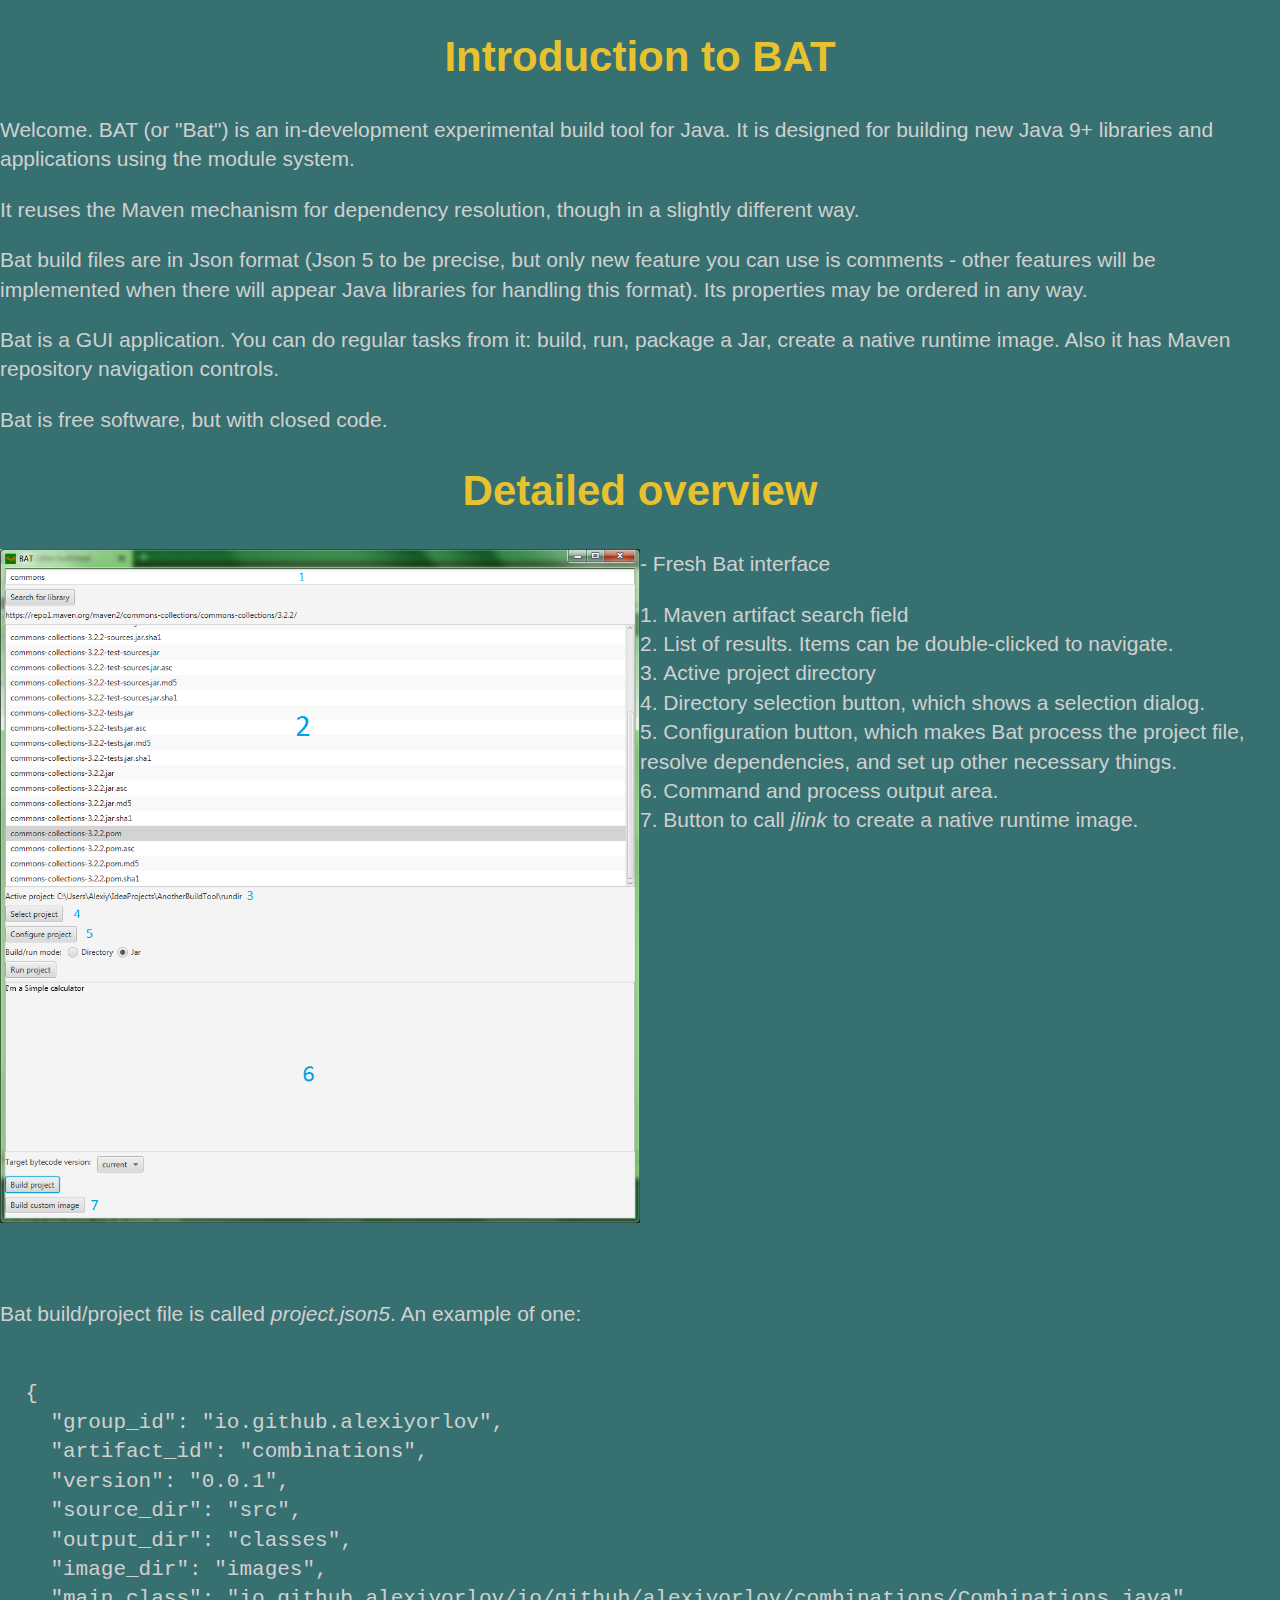
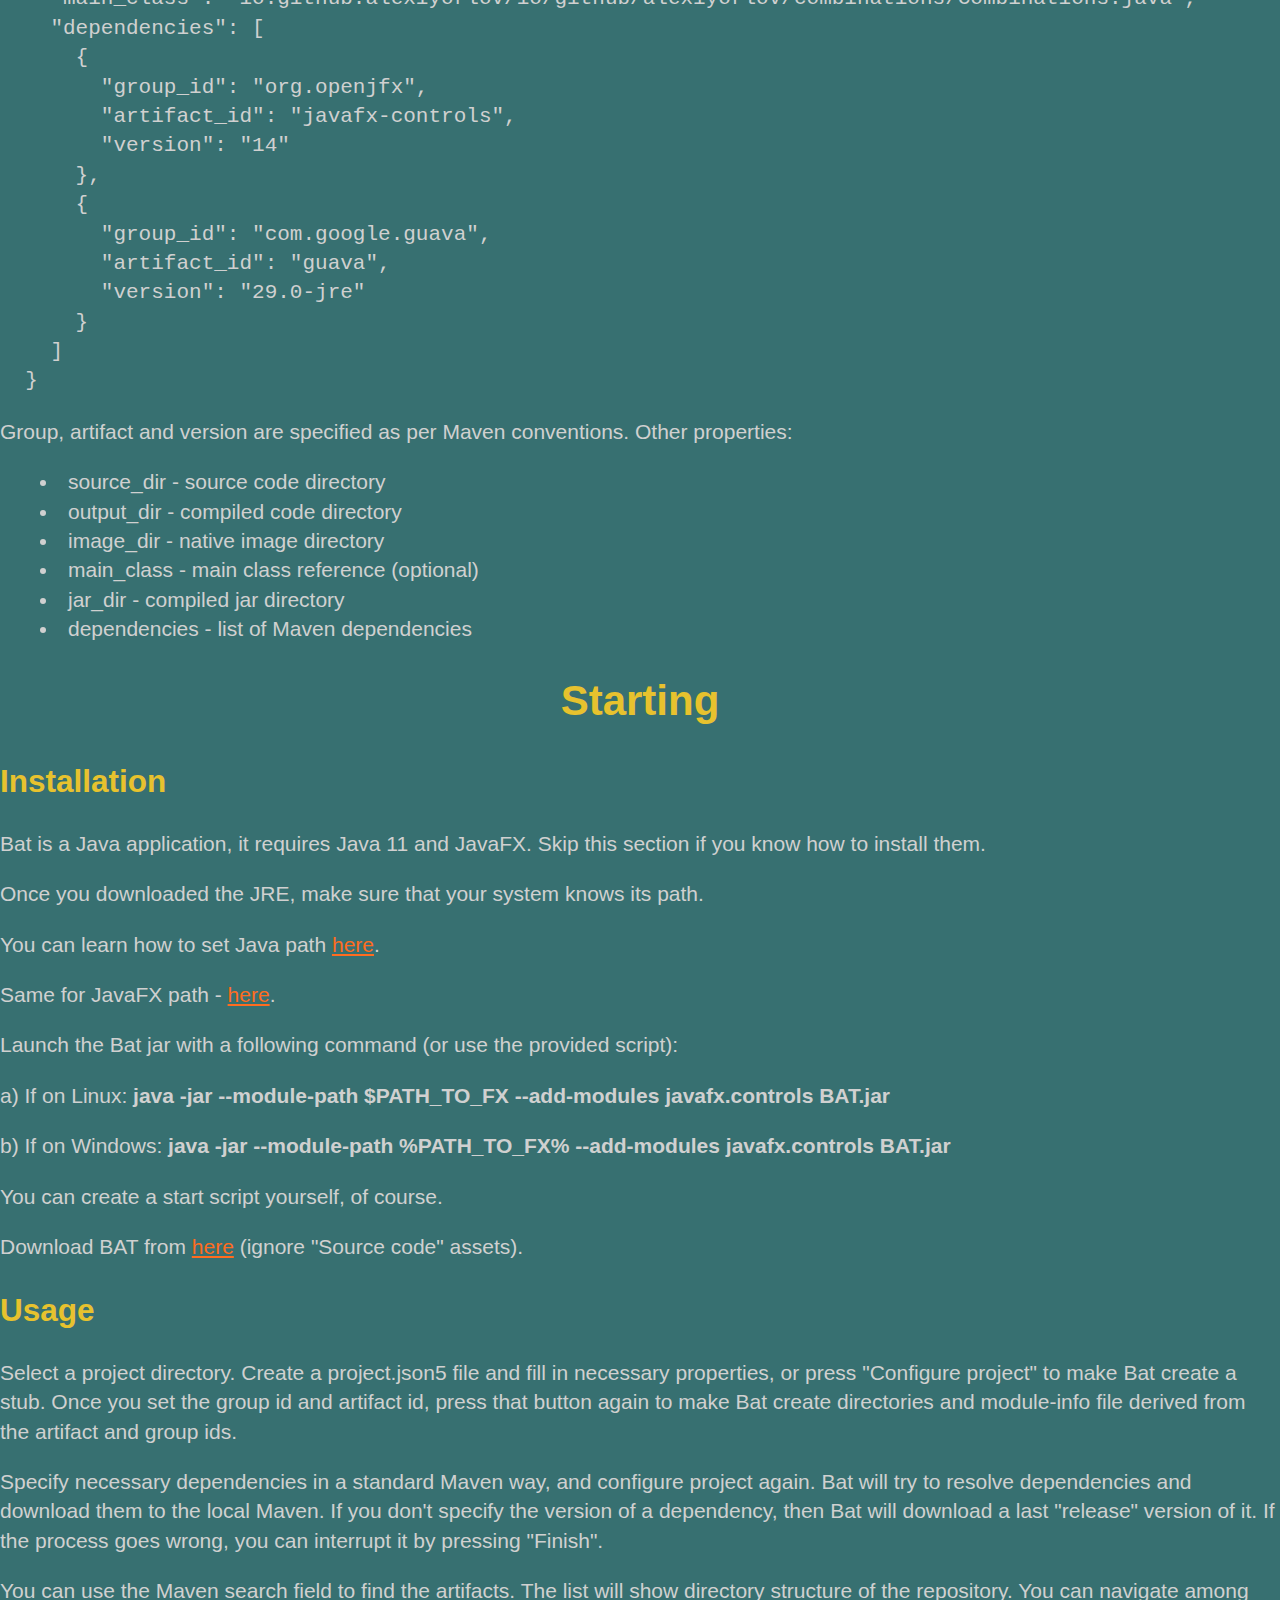
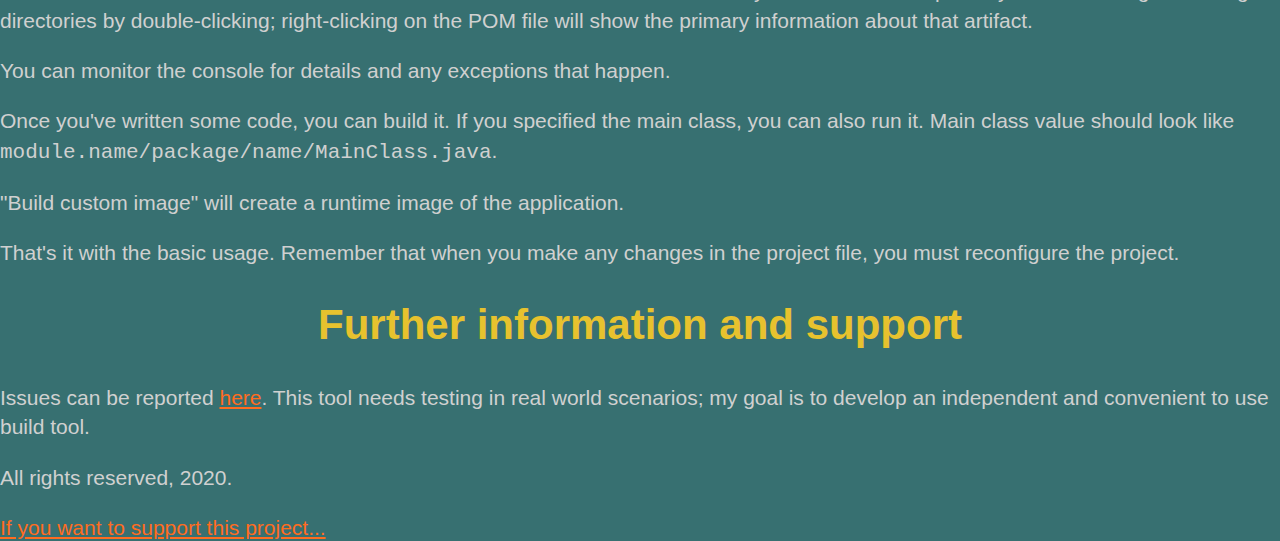
==== index.html @ 95905b21 "Try scrolling" ====
<!doctype html>
<html class="no-js" lang="">

<head>
  <meta charset="utf-8">
  <title>BAT - another build tool</title>
<!--  <meta name="description" content="">-->
  <meta name="viewport" content="width=device-width, initial-scale=1">

  <link rel="manifest" href="site.webmanifest">
  <link rel="apple-touch-icon" href="icon.png">

  <link rel="stylesheet" href="css/normalize.css">
  <link rel="stylesheet" href="css/main.css">

  <meta name="theme-color" content="#fafafa">
</head>

<body>

<!-- Add your site or application content here -->
<h1 class="middle">Introduction to BAT</h1>
<p>Welcome. BAT (or "Bat") is an in-development experimental build tool for Java. It is designed for building new Java 9+ libraries and applications using the module system.</p>
<P>It reuses the Maven mechanism for dependency resolution, though in a slightly different way.</P>
<p>Bat build files are in Json format (Json 5 to be precise, but only new feature you can use is comments - other features will be implemented when
  there will appear Java libraries for handling this format). Its properties may be ordered in any way.</p>
<p>Bat is a GUI application. You can do regular tasks from it: build, run, package a Jar, create a native runtime image. Also it has Maven repository navigation controls. </p>
<p>Bat is free software, but with closed code.</p>

<h1 class="middle">Detailed overview</h1>
<div>
<img src="img/fresh-bat-interface.png" alt="Bat interface" class="float-left" style="width: 50%"> - Fresh Bat interface

<ol class="inside-list">
  <li>Maven artifact search field</li>
  <li>List of results. Items can be double-clicked to navigate.</li>
  <li>Active project directory</li>
  <li>Directory selection button, which shows a selection dialog.</li>
  <li>Configuration button, which makes Bat process the project file, resolve dependencies, and set up other necessary things.</li>
  <li>Command and process output area.</li>
  <li>Button to call <em>jlink</em> to create a native runtime image.</li>
</ol>

<p style="clear: left; padding-top: 2cm">Bat build/project file is called <em>project.json5</em>. An example of one:</p>
<pre class="scrollable"><code>
  {
    "group_id": "io.github.alexiyorlov",
    "artifact_id": "combinations",
    "version": "0.0.1",
    "source_dir": "src",
    "output_dir": "classes",
    "image_dir": "images",
    "main_class": "io.github.alexiyorlov/io/github/alexiyorlov/combinations/Combinations.java",
    "dependencies": [
      {
        "group_id": "org.openjfx",
        "artifact_id": "javafx-controls",
        "version": "14"
      },
      {
        "group_id": "com.google.guava",
        "artifact_id": "guava",
        "version": "29.0-jre"
      }
    ]
  }
</code></pre>

<p>Group, artifact and version are specified as per Maven conventions. Other properties:</p>
<ul class="inside-list">
  <li>source_dir - source code directory</li>
  <li>output_dir - compiled code directory</li>
  <li>image_dir - native image directory</li>
  <li>main_class - main class reference (optional)</li>
  <li>jar_dir - compiled jar directory</li>
  <li>dependencies - list of Maven dependencies</li>
</ul>
</div>

<h1 class="middle">Starting</h1>

<h2>Installation</h2>
<p>Bat is a Java application, it requires Java 11 and JavaFX. Skip this section if you know how to install them.</p>
<p>Once you downloaded the JRE, make sure that your system knows its path.</p>
<p>You can learn how to set Java path <a href="https://alexiyorlov.github.io/tutorials/change-java-path.html">here</a>. </p>
<p>Same for JavaFX path - <a href="https://alexiyorlov.github.io/tutorials/install-javafx.html">here</a>. </p>
<p>Launch the Bat jar with a following command (or use the provided script): </p>
<p>a) If on Linux: <b>java -jar --module-path $PATH_TO_FX --add-modules javafx.controls BAT.jar</b></p>
<p>b) If on Windows: <b>java -jar --module-path %PATH_TO_FX% --add-modules javafx.controls BAT.jar</b></p>
<p>You can create a start script yourself, of course.</p>
<p>Download BAT from <a href="https://github.com/AlexiyOrlov/bat/releases">here</a> (ignore "Source code" assets). </p>

<h2>Usage</h2>
<p>Select a project directory. Create a project.json5 file and fill in necessary properties, or press "Configure project" to make Bat create a stub. Once you set the group id and artifact id,
press that button again to make Bat create directories and module-info file derived from the artifact and group ids.</p>
<p>Specify necessary dependencies in a standard Maven way, and configure project again. Bat will try to resolve dependencies and download them to the local Maven.
  If you don't specify the version of a dependency, then Bat will download a last "release" version of it. If the process goes wrong, you can interrupt it by pressing "Finish".</p>
<p>You can use the Maven search field to find the artifacts. The list will show directory structure of the repository. You can navigate among directories by double-clicking;
  right-clicking on the POM file will show the primary information about that artifact.</p>
<p>You can monitor the console for details and any exceptions that happen.</p>
<p>Once you've written some code, you can build it. If you specified the main class, you can also run it. Main class value should look like
  <code class="scrollable">module.name/package/name/MainClass.java</code>.</p>
<p>"Build custom image" will create a runtime image of the application.</p>
<p>That's it with the basic usage. Remember that when you make any changes in the project file, you must reconfigure the project.</p>

<h1 class="middle">Further information and support</h1>
<p>Issues can be reported <a href="https://bitbucket.org/Krosenut/bat/issues">here</a>. This tool needs testing in real world scenarios; my goal is to
develop an independent and convenient to use build tool. </p>

<p>All rights reserved, 2020.</p>

<a href="support-the-project.html">If you want to support this project...</a>

<script src="js/vendor/modernizr-3.8.0.min.js"></script>
<!--suppress JSUnresolvedLibraryURL -->
<script src="https://code.jquery.com/jquery-3.4.1.min.js" integrity="sha256-CSXorXvZcTkaix6Yvo6HppcZGetbYMGWSFlBw8HfCJo=" crossorigin="anonymous"></script>
<script>window.jQuery || document.write('<script src="js/vendor/jquery-3.4.1.min.js"><\/script>')</script>
<script src="js/plugins.js"></script>
<script src="js/main.js"></script>

</body>

</html>
---- css/main.css ----
/*! HTML5 Boilerplate v7.3.0 | MIT License | https://html5boilerplate.com/ */

/* main.css 2.0.0 | MIT License | https://github.com/h5bp/main.css#readme */
/*
 * What follows is the result of much research on cross-browser styling.
 * Credit left inline and big thanks to Nicolas Gallagher, Jonathan Neal,
 * Kroc Camen, and the H5BP dev community and team.
 */

/* ==========================================================================
   Base styles: opinionated defaults
   ========================================================================== */

html {
  color: #d0d0d0;
  font-size: 21px;
  line-height: 1.4;
  font-family: sans-serif;
  background-color: #377071;
}

a {
  color: #ff6c1f;
}

h1,h2,h3,h4,h5,h6{
  color: #e7c22e;
}

.middle{
  text-align: center;
}

.float-left{
  float: left;
}

.inside-list{
  list-style-position: inside;
}

.scrollable{
  overflow: auto;
}

/*
 * Remove text-shadow in selection highlight:
 * https://twitter.com/miketaylr/status/12228805301
 *
 * Vendor-prefixed and regular ::selection selectors cannot be combined:
 * https://stackoverflow.com/a/16982510/7133471
 *
 * Customize the background color to match your design.
 */

::-moz-selection {
  background: #b3d4fc;
  text-shadow: none;
}

::selection {
  background: #b3d4fc;
  text-shadow: none;
}

/*
 * A better looking default horizontal rule
 */

hr {
  display: block;
  height: 1px;
  border: 0;
  border-top: 1px solid #ccc;
  margin: 1em 0;
  padding: 0;
}

/*
 * Remove the gap between audio, canvas, iframes,
 * images, videos and the bottom of their containers:
 * https://github.com/h5bp/html5-boilerplate/issues/440
 */

audio,
canvas,
iframe,
img,
svg,
video {
  vertical-align: middle;
}

/*
 * Remove default fieldset styles.
 */

fieldset {
  border: 0;
  margin: 0;
  padding: 0;
}

/*
 * Allow only vertical resizing of textareas.
 */

textarea {
  resize: vertical;
}

/* ==========================================================================
   Browser Upgrade Prompt
   ========================================================================== */

.browserupgrade {
  margin: 0.2em 0;
  background: #ccc;
  color: #000;
  padding: 0.2em 0;
}

/* ==========================================================================
   Author's custom styles
   ========================================================================== */

/* ==========================================================================
   Helper classes
   ========================================================================== */

/*
 * Hide visually and from screen readers
 */

.hidden {
  display: none !important;
}

/*
* Hide only visually, but have it available for screen readers:
* https://snook.ca/archives/html_and_css/hiding-content-for-accessibility
*
* 1. For long content, line feeds are not interpreted as spaces and small width
*    causes content to wrap 1 word per line:
*    https://medium.com/@jessebeach/beware-smushed-off-screen-accessible-text-5952a4c2cbfe
*/

.sr-only {
  border: 0;
  clip: rect(0, 0, 0, 0);
  height: 1px;
  margin: -1px;
  overflow: hidden;
  padding: 0;
  position: absolute;
  white-space: nowrap;
  width: 1px;
  /* 1 */
}

/*
* Extends the .sr-only class to allow the element
* to be focusable when navigated to via the keyboard:
* https://www.drupal.org/node/897638
*/

.sr-only.focusable:active,
.sr-only.focusable:focus {
  clip: auto;
  height: auto;
  margin: 0;
  overflow: visible;
  position: static;
  white-space: inherit;
  width: auto;
}

/*
* Hide visually and from screen readers, but maintain layout
*/

.invisible {
  visibility: hidden;
}

/*
* Clearfix: contain floats
*
* For modern browsers
* 1. The space content is one way to avoid an Opera bug when the
*    `contenteditable` attribute is included anywhere else in the document.
*    Otherwise it causes space to appear at the top and bottom of elements
*    that receive the `clearfix` class.
* 2. The use of `table` rather than `block` is only necessary if using
*    `:before` to contain the top-margins of child elements.
*/

.clearfix:before,
.clearfix:after {
  content: " ";
  /* 1 */
  display: table;
  /* 2 */
}

.clearfix:after {
  clear: both;
}

/* ==========================================================================
   EXAMPLE Media Queries for Responsive Design.
   These examples override the primary ('mobile first') styles.
   Modify as content requires.
   ========================================================================== */

@media only screen and (min-width: 35em) {
  /* Style adjustments for viewports that meet the condition */
}

@media print,
  (-webkit-min-device-pixel-ratio: 1.25),
  (min-resolution: 1.25dppx),
  (min-resolution: 120dpi) {
  /* Style adjustments for high resolution devices */
}

/* ==========================================================================
   Print styles.
   Inlined to avoid the additional HTTP request:
   https://www.phpied.com/delay-loading-your-print-css/
   ========================================================================== */

@media print {
  *,
  *:before,
  *:after {
    background: transparent !important;
    color: #000 !important;
    /* Black prints faster */
    box-shadow: none !important;
    text-shadow: none !important;
  }
  a,
  a:visited {
    text-decoration: underline;
  }
  a[href]:after {
    content: " (" attr(href) ")";
  }
  abbr[title]:after {
    content: " (" attr(title) ")";
  }
  /*
     * Don't show links that are fragment identifiers,
     * or use the `javascript:` pseudo protocol
     */
  a[href^="#"]:after,
  a[href^="javascript:"]:after {
    content: "";
  }
  pre {
    white-space: pre-wrap !important;
  }
  pre,
  blockquote {
    border: 1px solid #999;
    page-break-inside: avoid;
  }
  /*
     * Printing Tables:
     * https://web.archive.org/web/20180815150934/http://css-discuss.incutio.com/wiki/Printing_Tables
     */
  thead {
    display: table-header-group;
  }
  tr,
  img {
    page-break-inside: avoid;
  }
  p,
  h2,
  h3 {
    orphans: 3;
    widows: 3;
  }
  h2,
  h3 {
    page-break-after: avoid;
  }
}
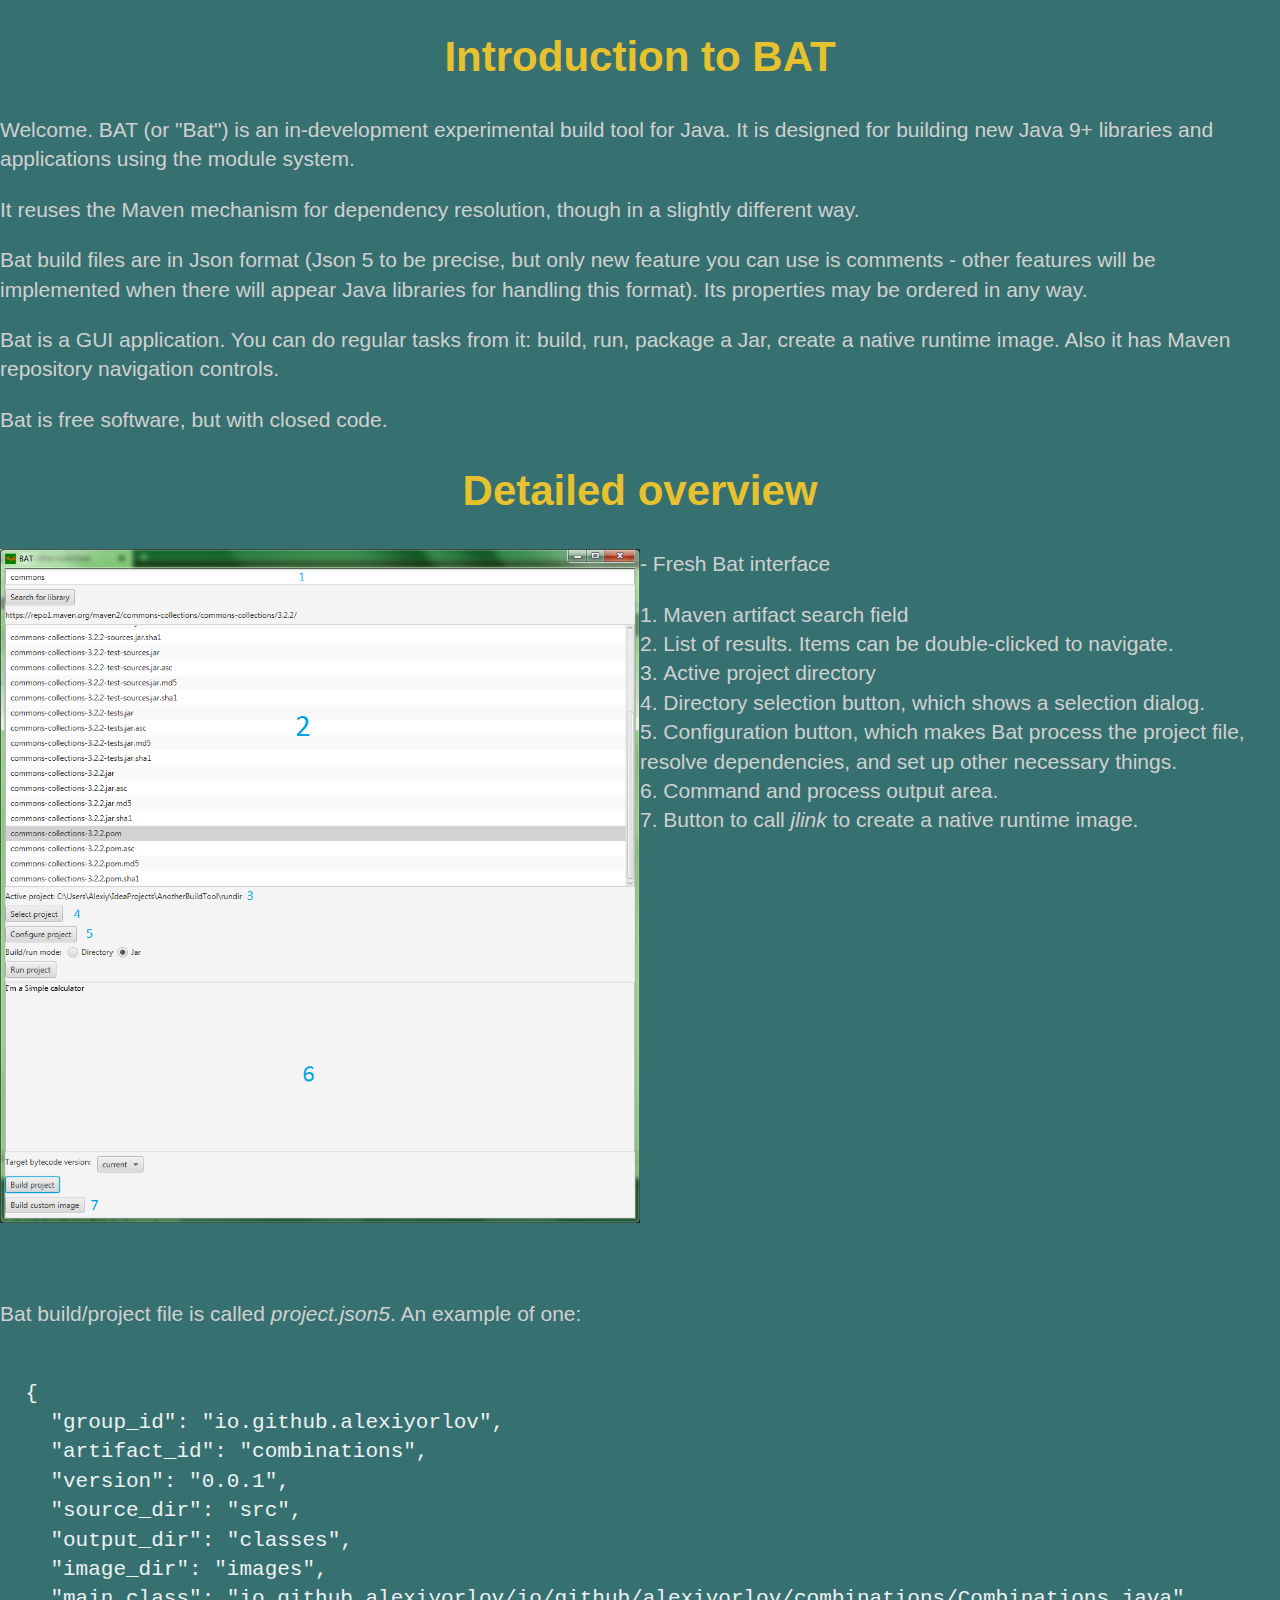
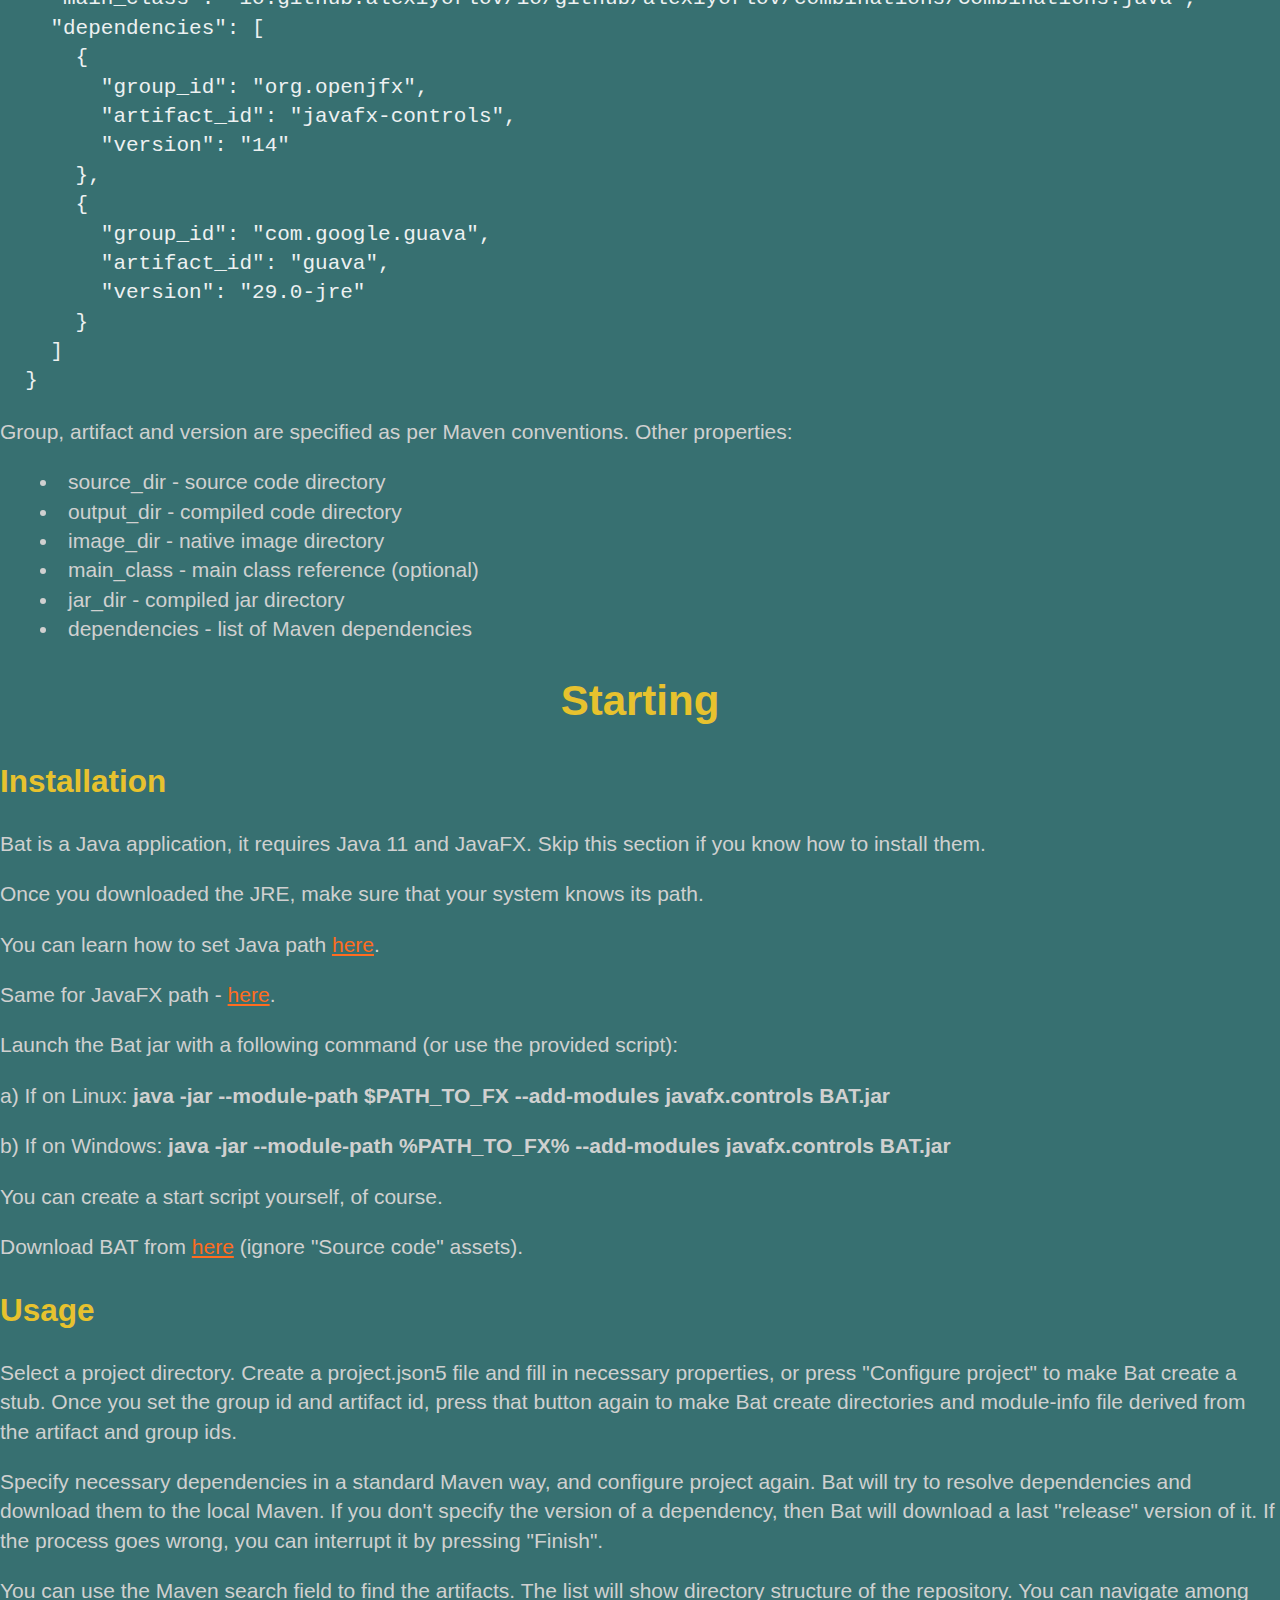
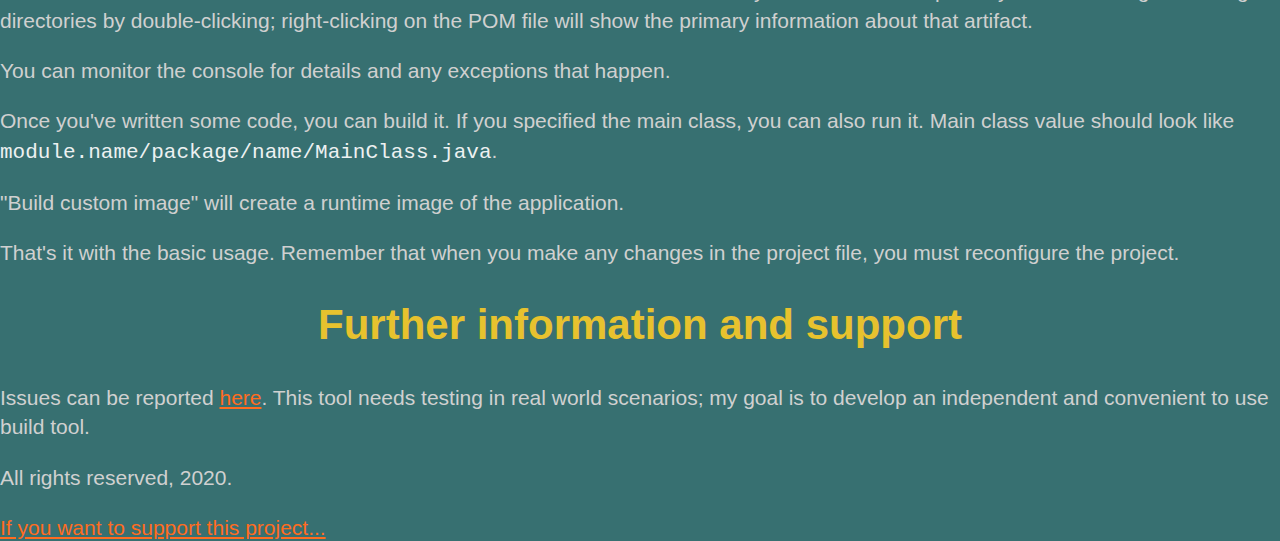
==== commit e262ac9e: "Split the code line" ====
--- a/index.html
+++ b/index.html
@@ -99,7 +99,7 @@
   right-clicking on the POM file will show the primary information about that artifact.</p>
 <p>You can monitor the console for details and any exceptions that happen.</p>
 <p>Once you've written some code, you can build it. If you specified the main class, you can also run it. Main class value should look like
-  <code class="scrollable">module.name/package/name/MainClass.java</code>.</p>
+  <code>module.name/package</code><code>/name/MainClass.java</code>.</p>
 <p>"Build custom image" will create a runtime image of the application.</p>
 <p>That's it with the basic usage. Remember that when you make any changes in the project file, you must reconfigure the project.</p>
 
--- a/css/main.css
+++ b/css/main.css
@@ -25,6 +25,10 @@
 
 h1,h2,h3,h4,h5,h6{
   color: #e7c22e;
+}
+
+code{
+  color: #edf1f1;
 }
 
 .middle{
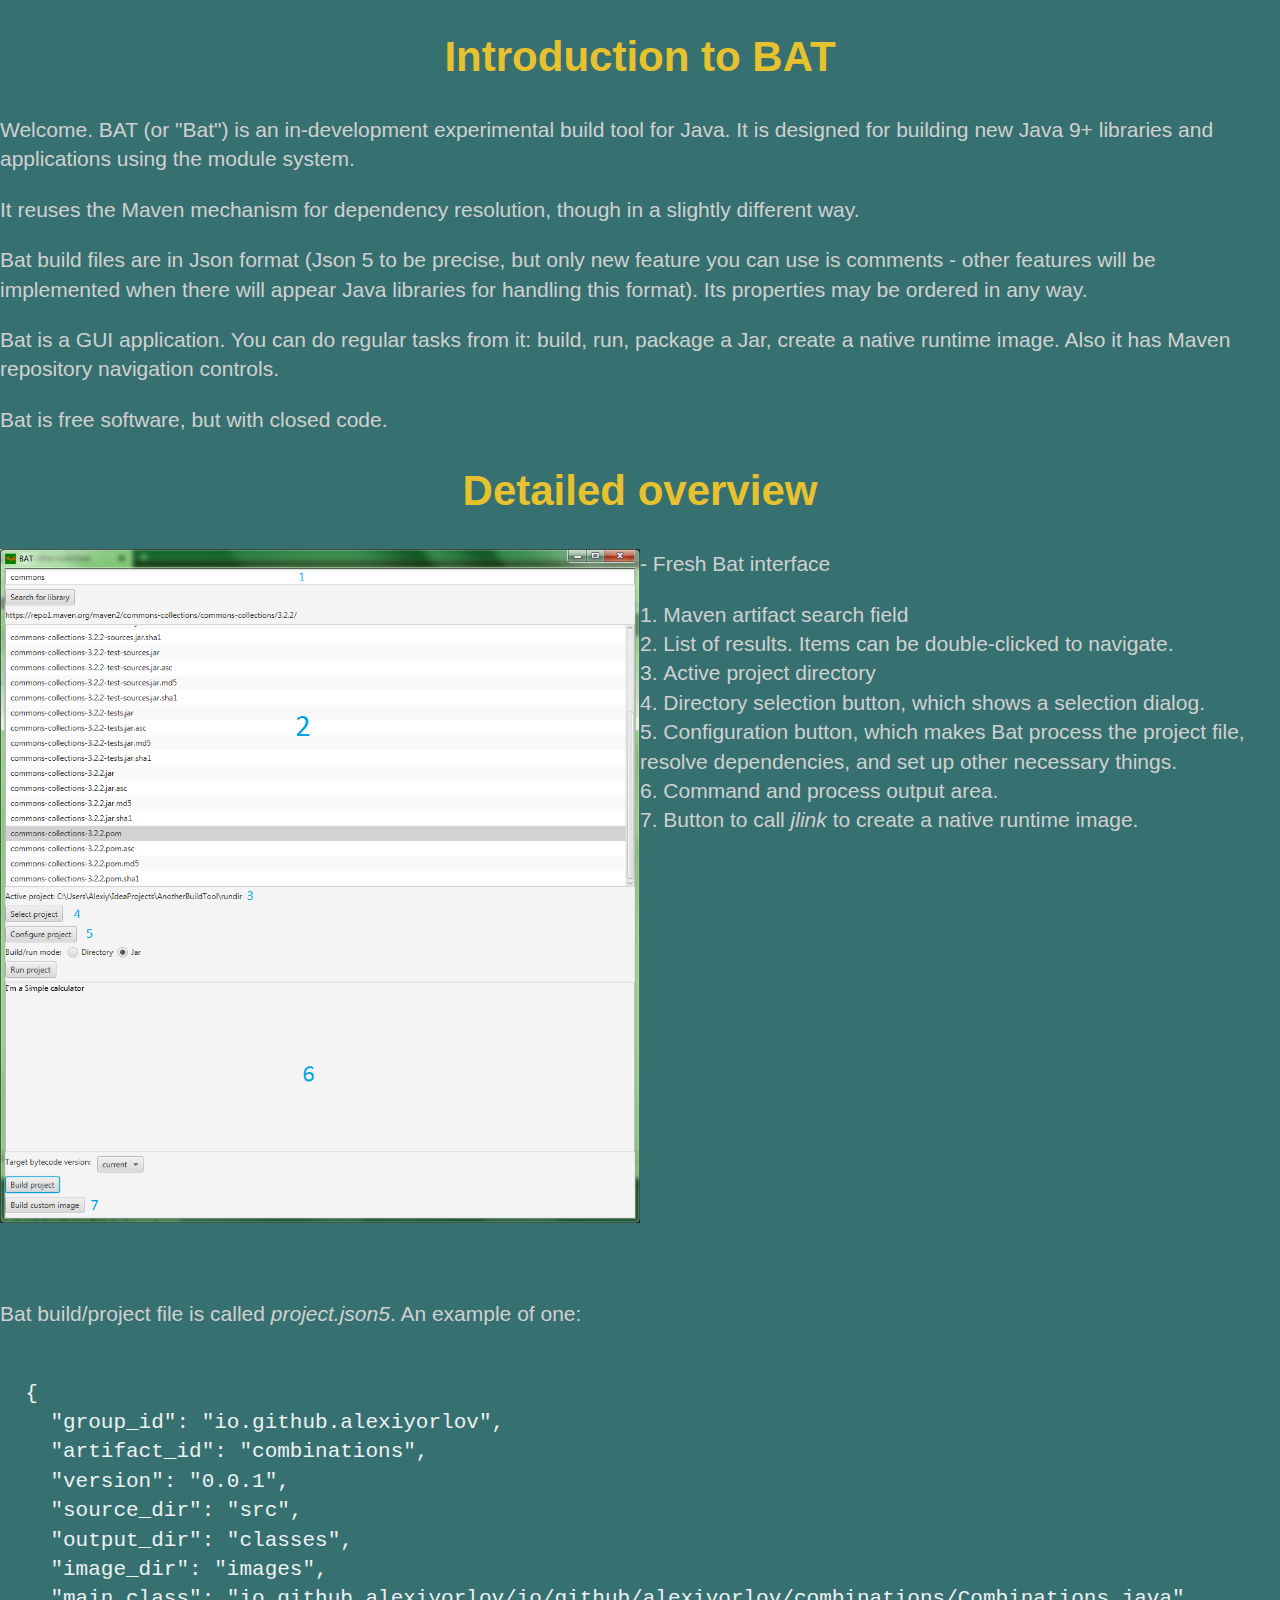
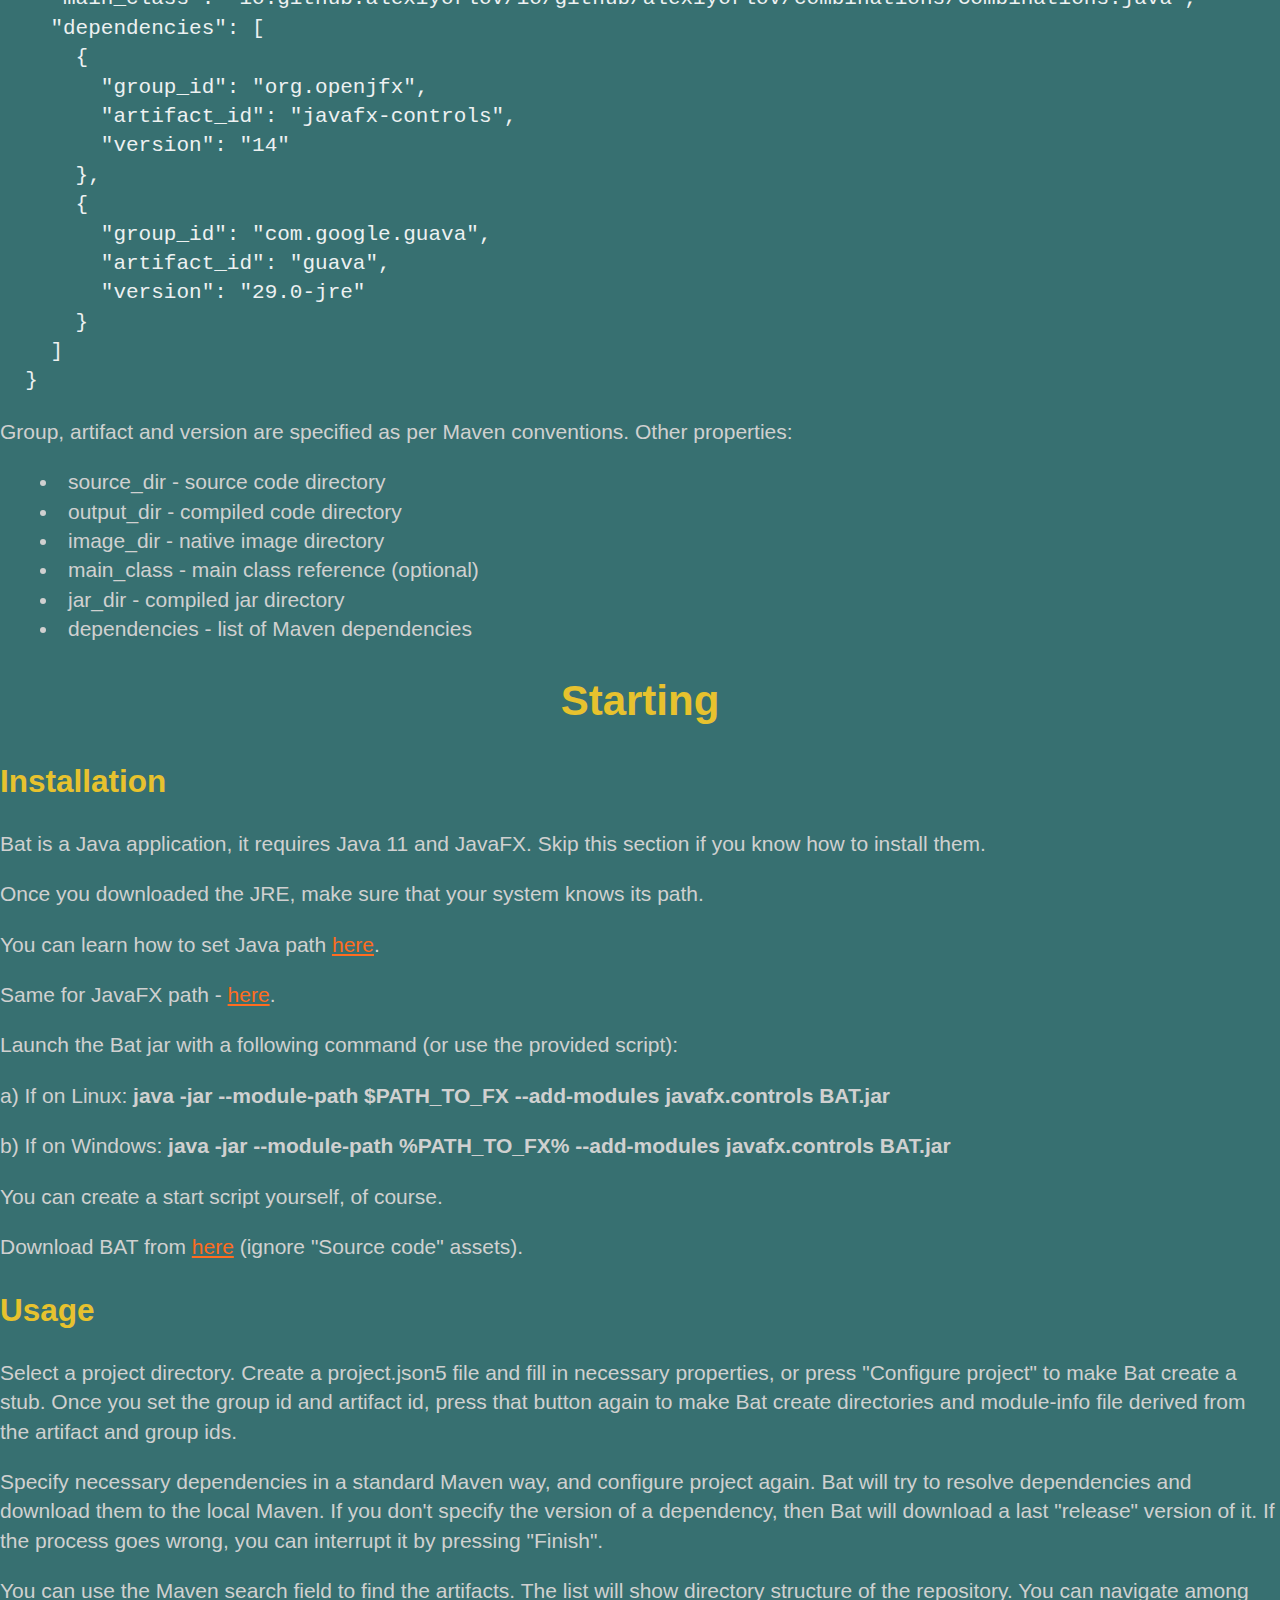
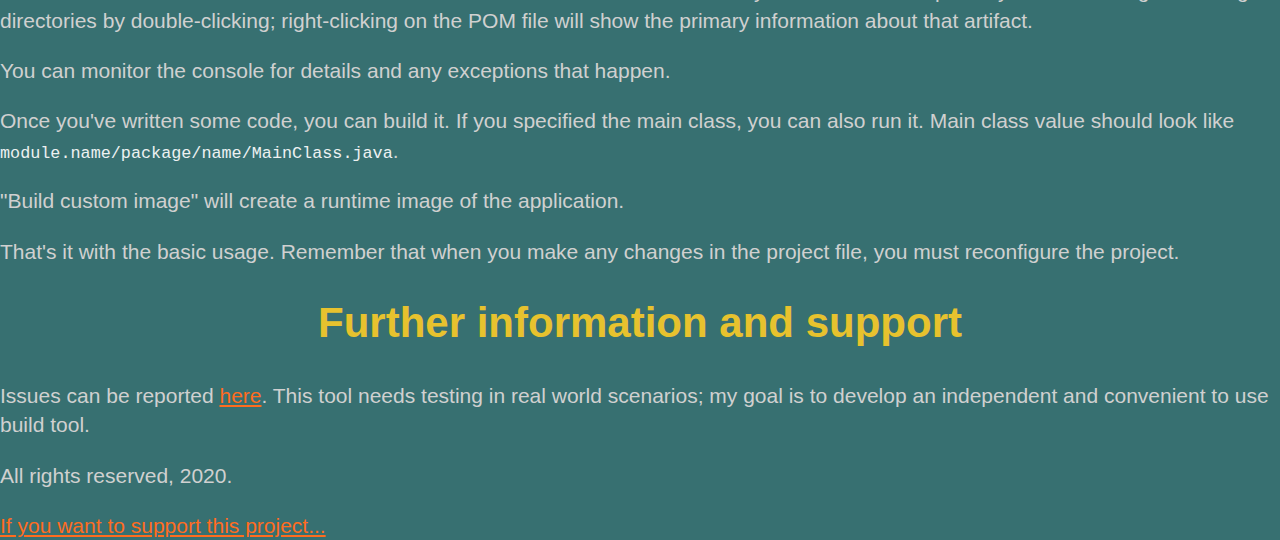
==== commit 00dce7c2: "Decrease string size" ====
--- a/index.html
+++ b/index.html
@@ -99,7 +99,7 @@
   right-clicking on the POM file will show the primary information about that artifact.</p>
 <p>You can monitor the console for details and any exceptions that happen.</p>
 <p>Once you've written some code, you can build it. If you specified the main class, you can also run it. Main class value should look like
-  <code>module.name/package</code><code>/name/MainClass.java</code>.</p>
+  <code style="font-size: 80%">module.name/package/name/MainClass.java</code>.</p>
 <p>"Build custom image" will create a runtime image of the application.</p>
 <p>That's it with the basic usage. Remember that when you make any changes in the project file, you must reconfigure the project.</p>
 
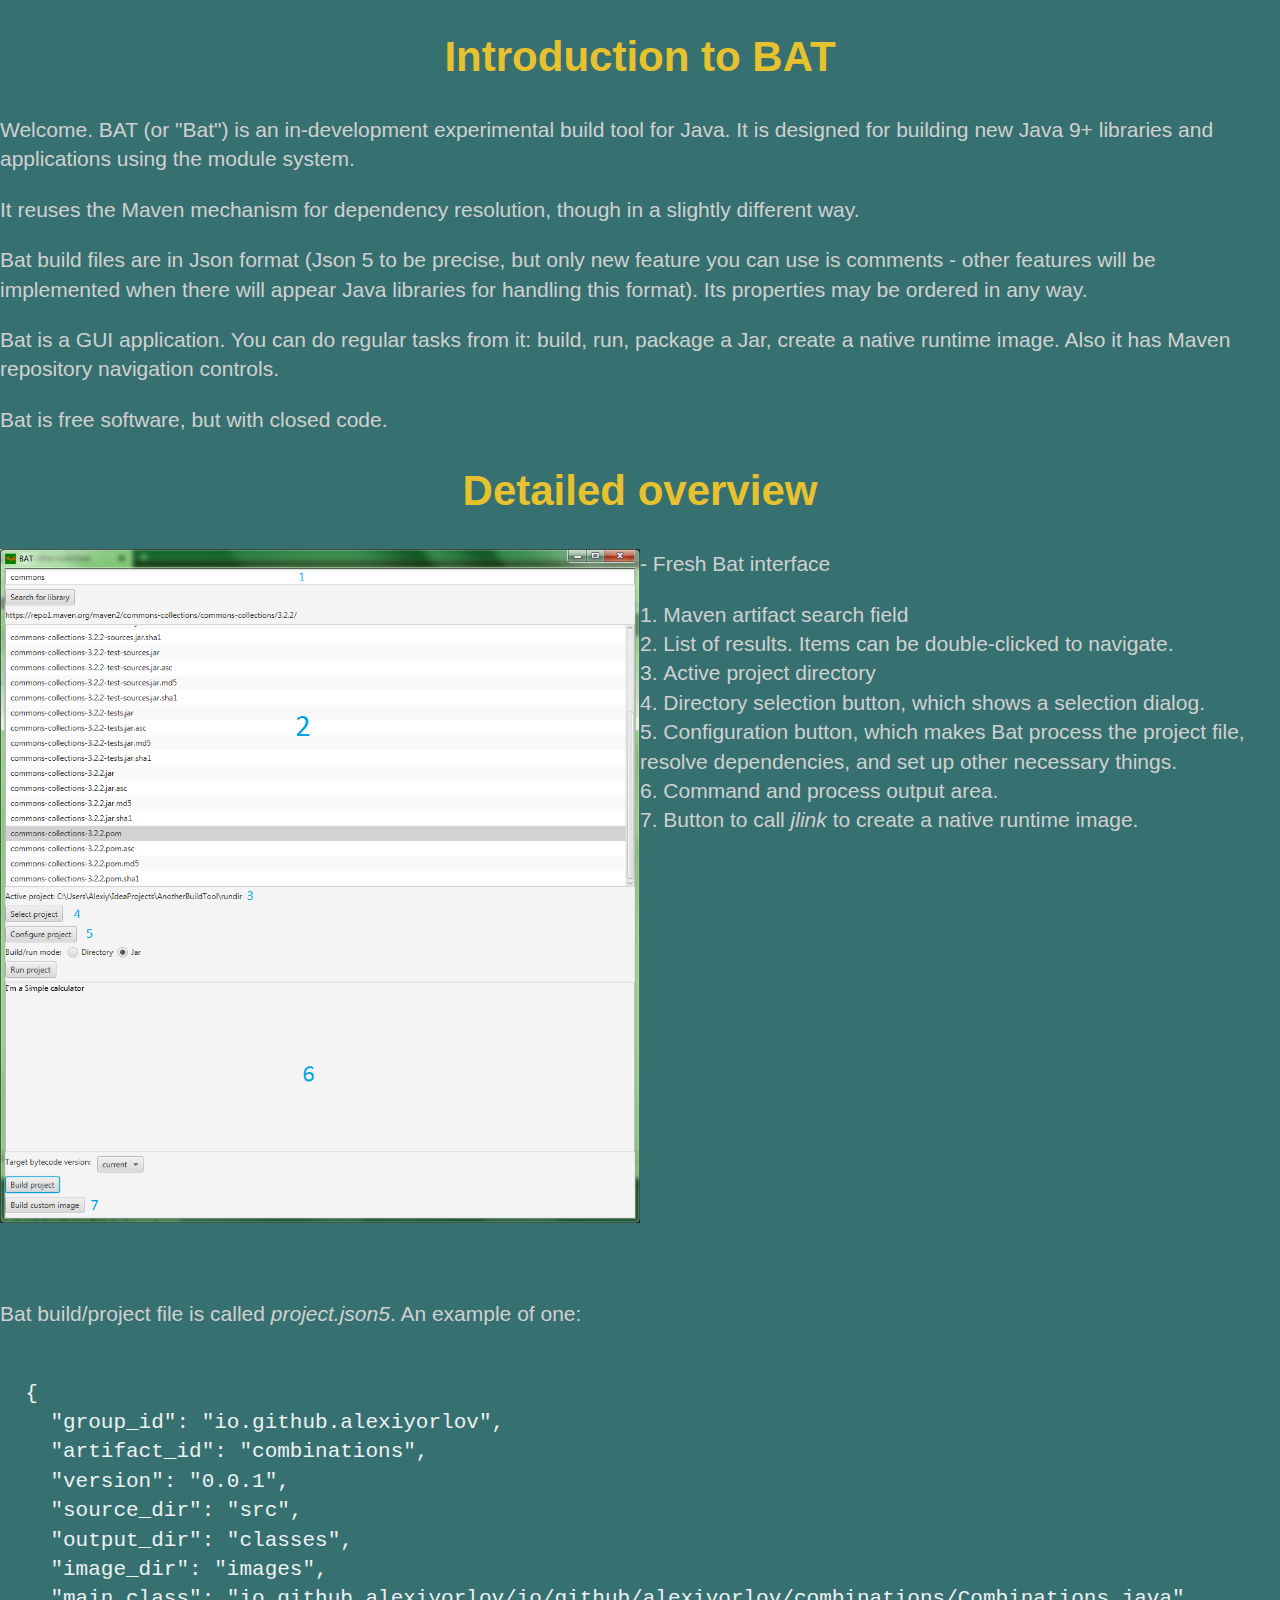
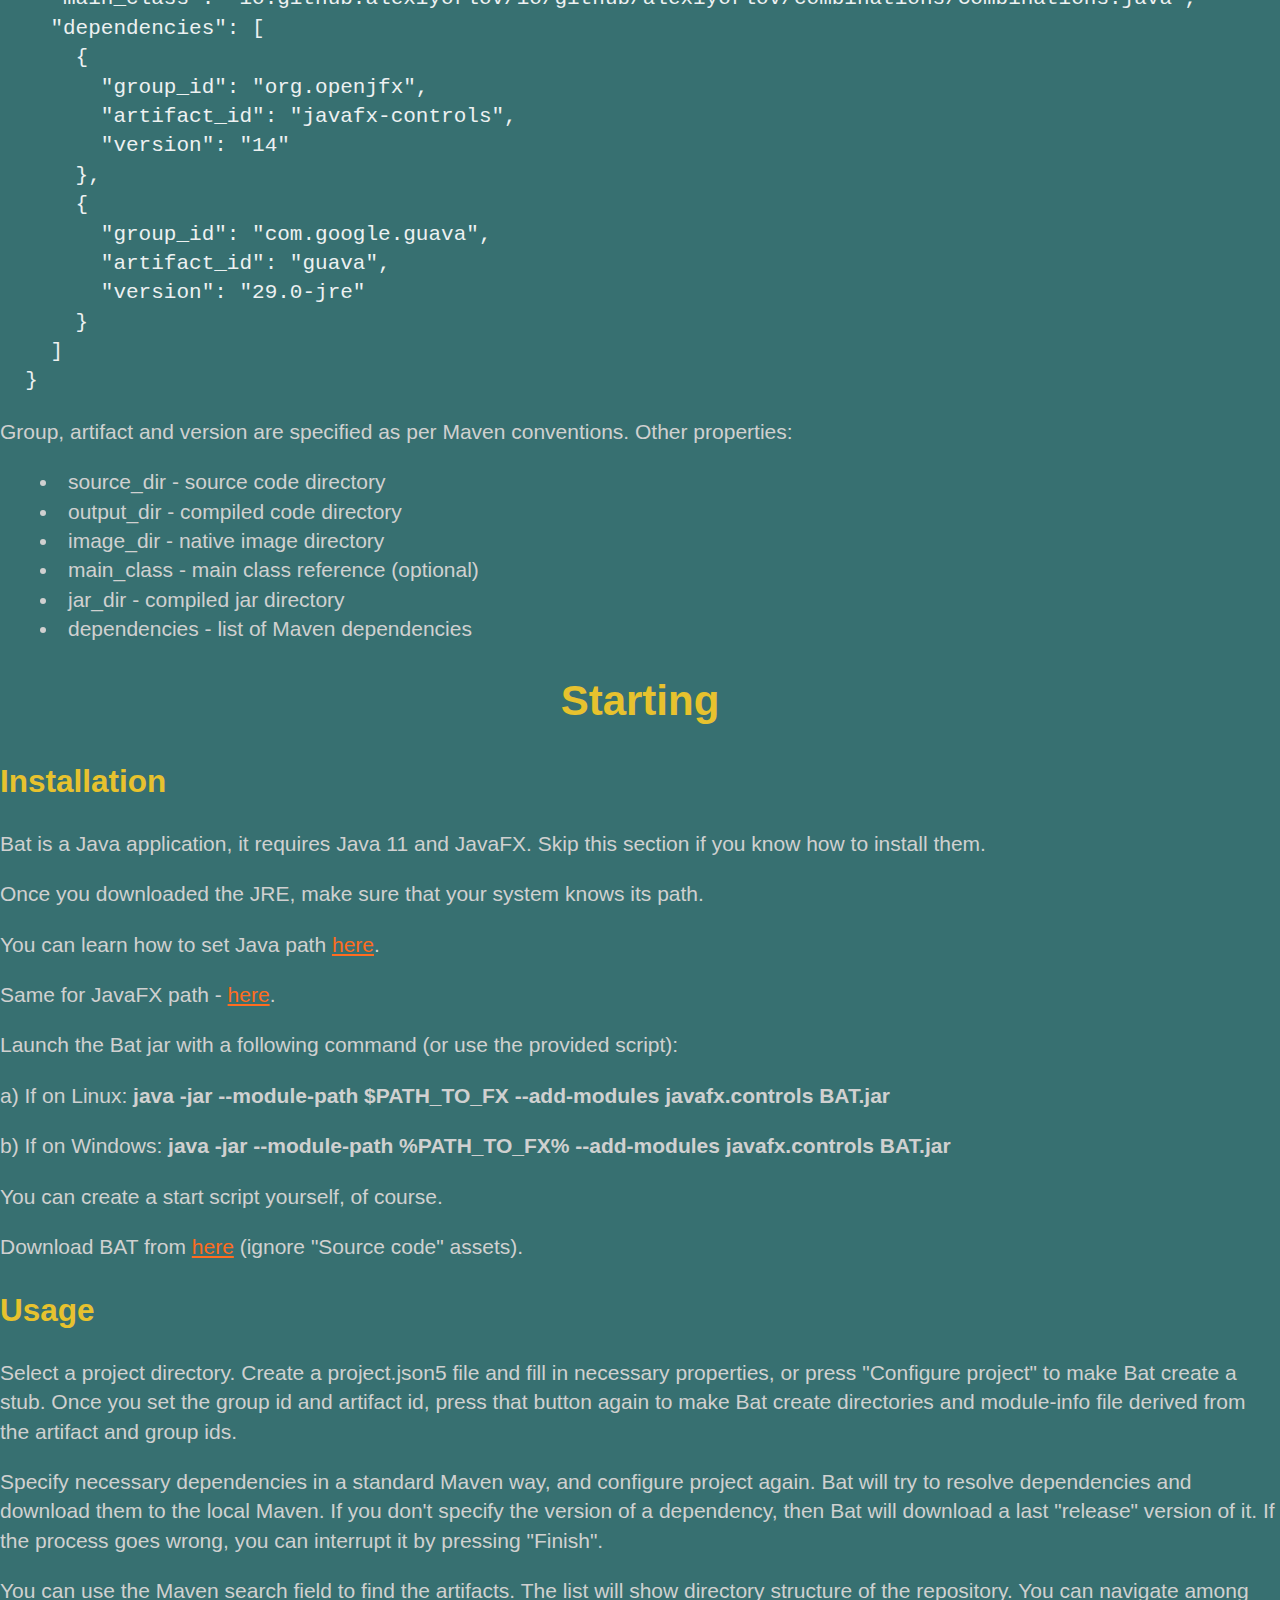
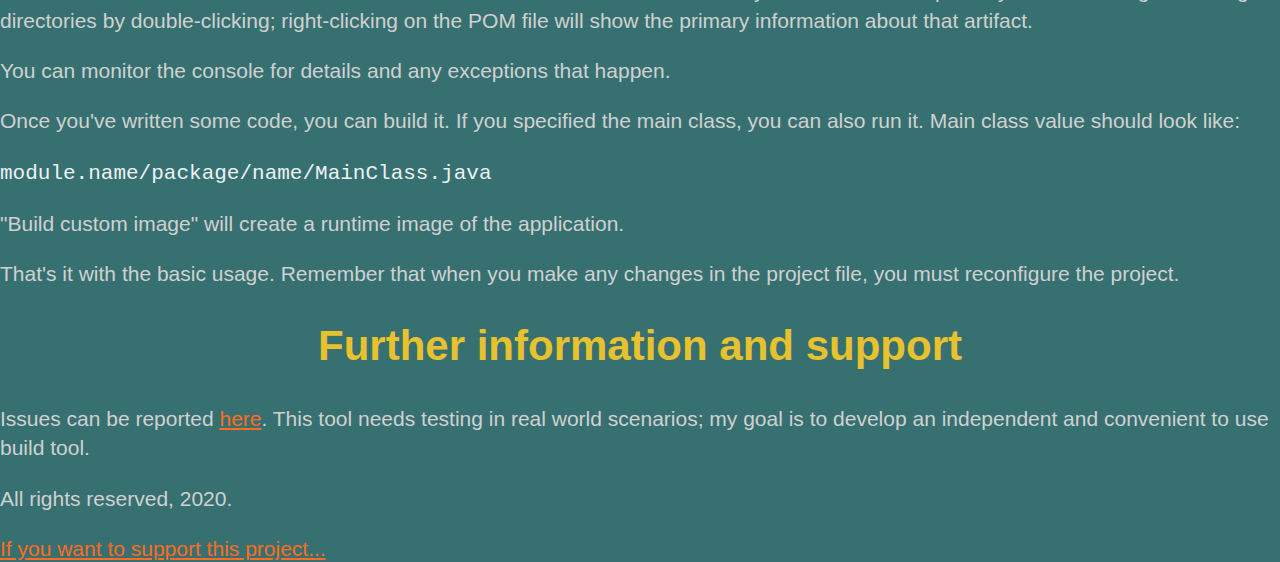
==== commit fe8c8e66: "Make the string scrollable" ====
--- a/index.html
+++ b/index.html
@@ -98,8 +98,8 @@
 <p>You can use the Maven search field to find the artifacts. The list will show directory structure of the repository. You can navigate among directories by double-clicking;
   right-clicking on the POM file will show the primary information about that artifact.</p>
 <p>You can monitor the console for details and any exceptions that happen.</p>
-<p>Once you've written some code, you can build it. If you specified the main class, you can also run it. Main class value should look like
-  <code style="font-size: 80%">module.name/package/name/MainClass.java</code>.</p>
+<p>Once you've written some code, you can build it. If you specified the main class, you can also run it. Main class value should look like:</p>
+<p class="scrollable"><code>module.name/package/name/MainClass.java</code></p>
 <p>"Build custom image" will create a runtime image of the application.</p>
 <p>That's it with the basic usage. Remember that when you make any changes in the project file, you must reconfigure the project.</p>
 
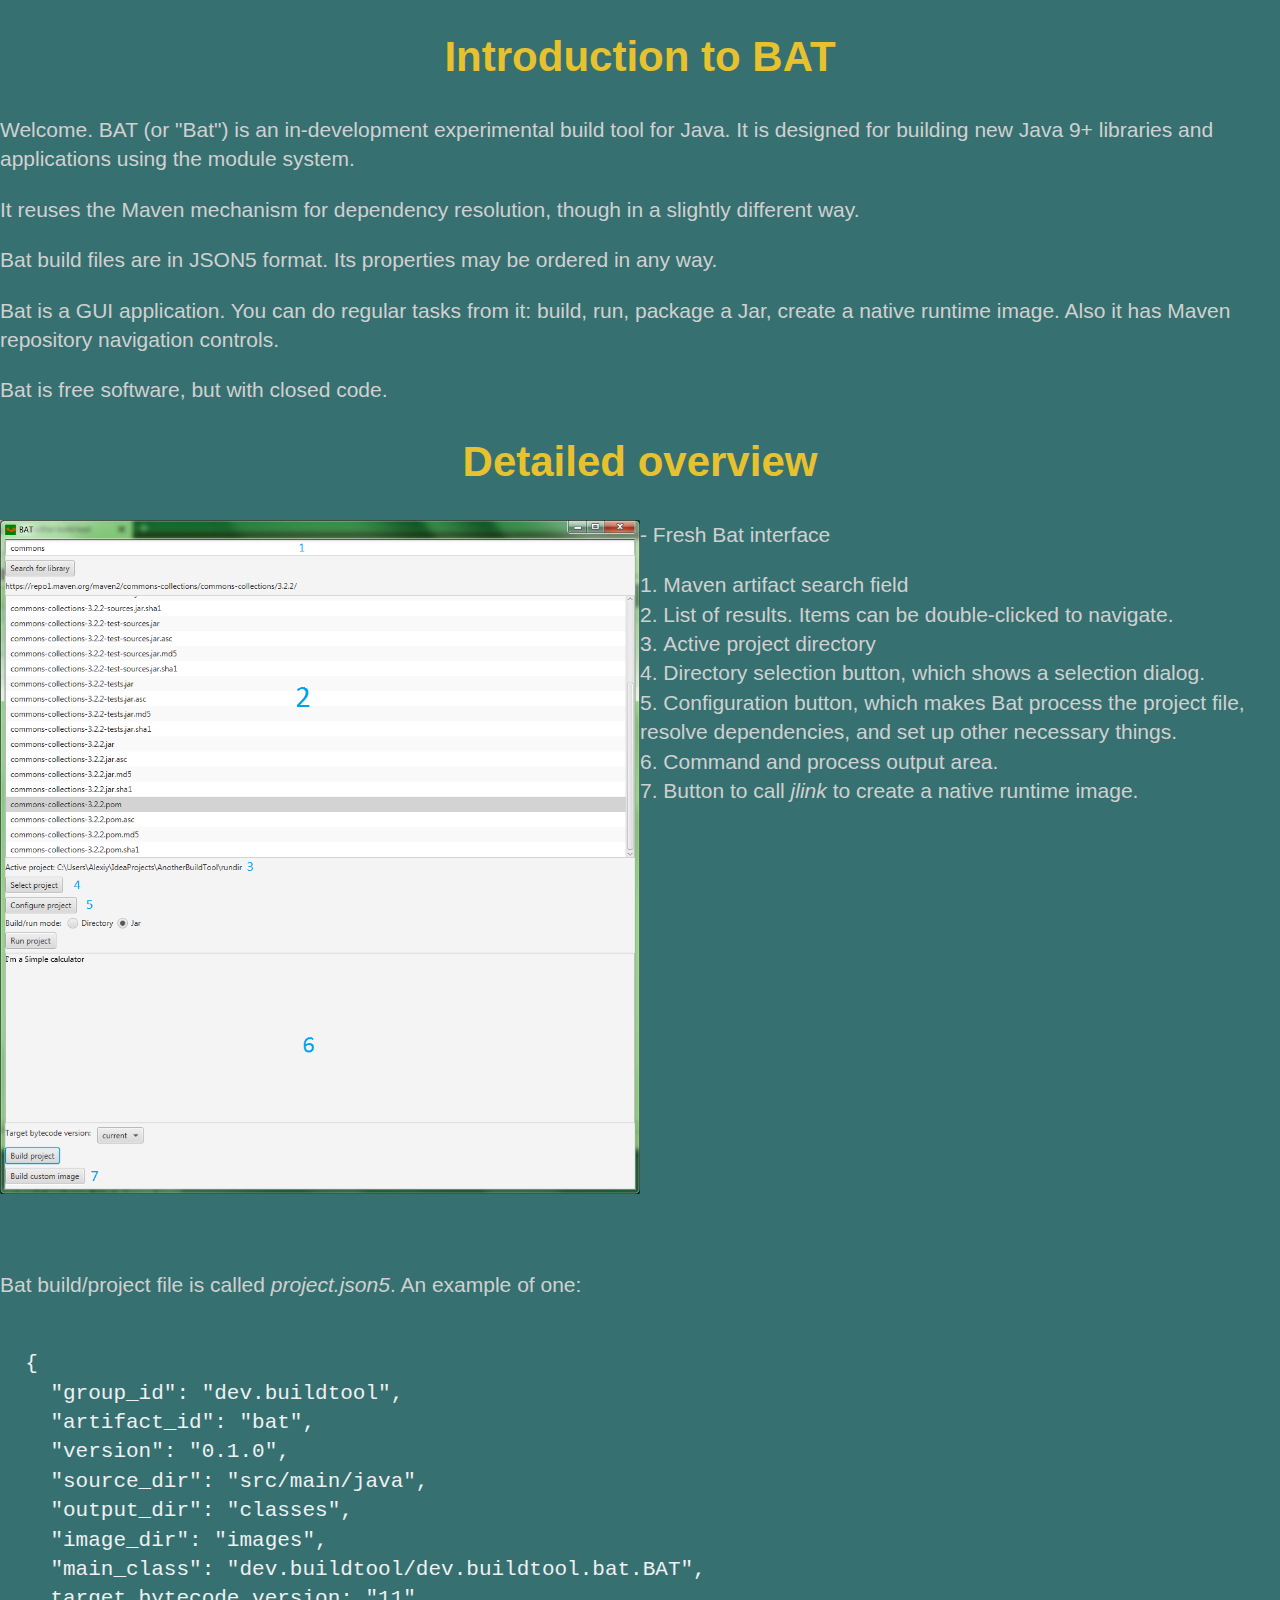
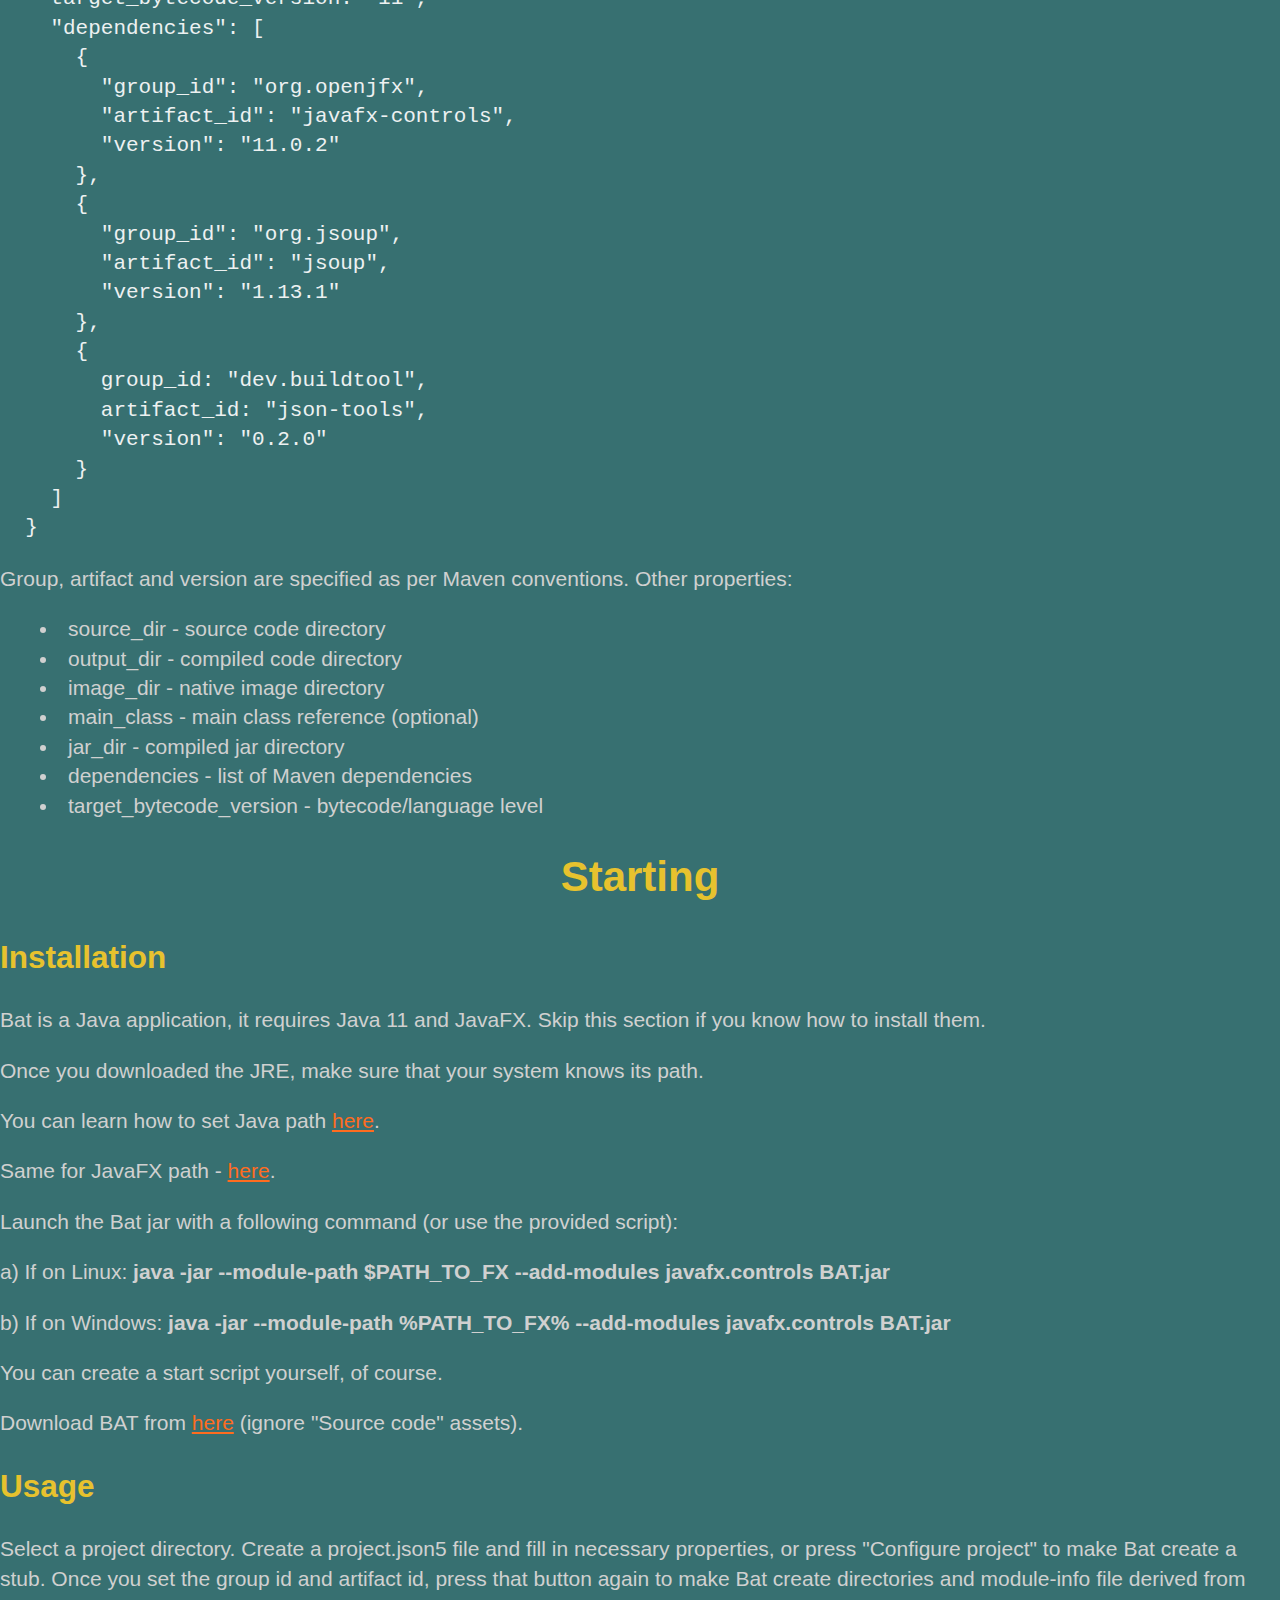
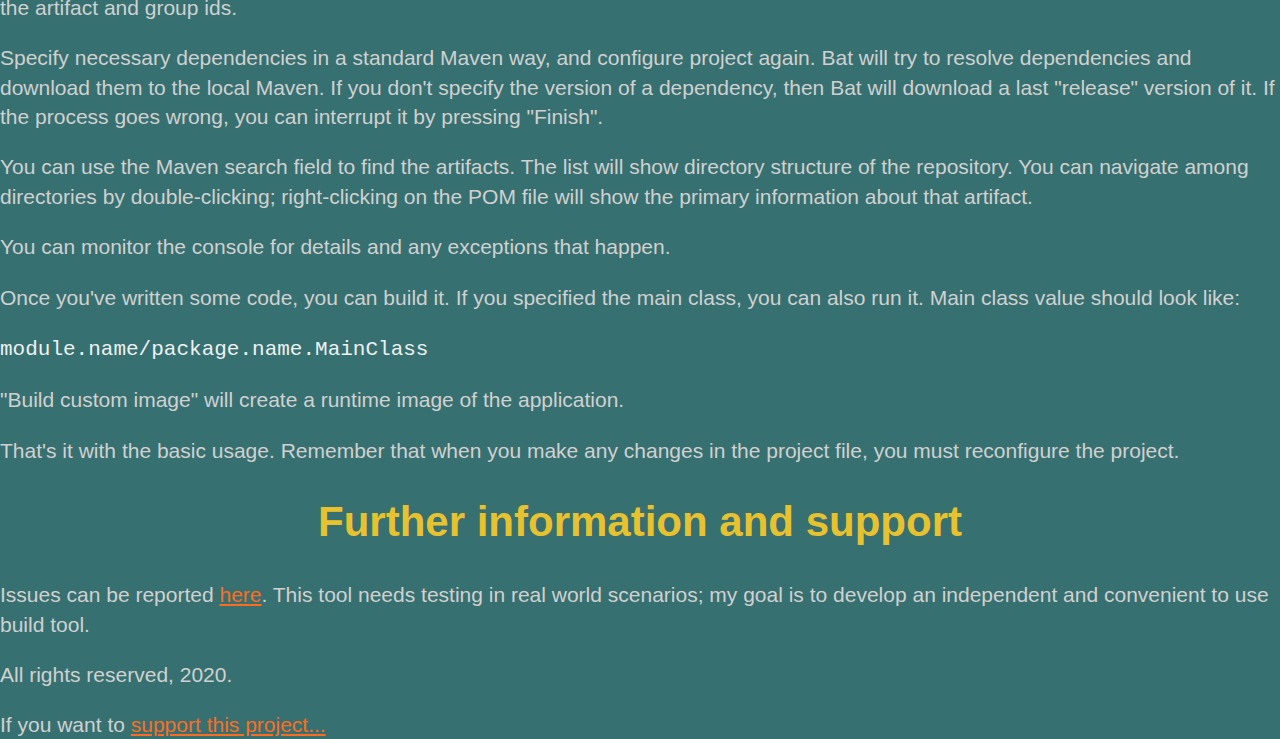
==== commit 020dde82: "Update info and code" ====
--- a/index.html
+++ b/index.html
@@ -22,8 +22,7 @@
 <h1 class="middle">Introduction to BAT</h1>
 <p>Welcome. BAT (or "Bat") is an in-development experimental build tool for Java. It is designed for building new Java 9+ libraries and applications using the module system.</p>
 <P>It reuses the Maven mechanism for dependency resolution, though in a slightly different way.</P>
-<p>Bat build files are in Json format (Json 5 to be precise, but only new feature you can use is comments - other features will be implemented when
-  there will appear Java libraries for handling this format). Its properties may be ordered in any way.</p>
+<p>Bat build files are in JSON5 format. Its properties may be ordered in any way.</p>
 <p>Bat is a GUI application. You can do regular tasks from it: build, run, package a Jar, create a native runtime image. Also it has Maven repository navigation controls. </p>
 <p>Bat is free software, but with closed code.</p>
 
@@ -44,26 +43,32 @@
 <p style="clear: left; padding-top: 2cm">Bat build/project file is called <em>project.json5</em>. An example of one:</p>
 <pre class="scrollable"><code>
   {
-    "group_id": "io.github.alexiyorlov",
-    "artifact_id": "combinations",
-    "version": "0.0.1",
-    "source_dir": "src",
+    "group_id": "dev.buildtool",
+    "artifact_id": "bat",
+    "version": "0.1.0",
+    "source_dir": "src/main/java",
     "output_dir": "classes",
     "image_dir": "images",
-    "main_class": "io.github.alexiyorlov/io/github/alexiyorlov/combinations/Combinations.java",
+    "main_class": "dev.buildtool/dev.buildtool.bat.BAT",
+    target_bytecode_version: "11",
     "dependencies": [
       {
         "group_id": "org.openjfx",
         "artifact_id": "javafx-controls",
-        "version": "14"
+        "version": "11.0.2"
       },
       {
-        "group_id": "com.google.guava",
-        "artifact_id": "guava",
-        "version": "29.0-jre"
+        "group_id": "org.jsoup",
+        "artifact_id": "jsoup",
+        "version": "1.13.1"
+      },
+      {
+        group_id: "dev.buildtool",
+        artifact_id: "json-tools",
+        "version": "0.2.0"
       }
     ]
-  }
+  } 
 </code></pre>
 
 <p>Group, artifact and version are specified as per Maven conventions. Other properties:</p>
@@ -74,6 +79,7 @@
   <li>main_class - main class reference (optional)</li>
   <li>jar_dir - compiled jar directory</li>
   <li>dependencies - list of Maven dependencies</li>
+  <li>target_bytecode_version - bytecode/language level</li>
 </ul>
 </div>
 
@@ -99,7 +105,7 @@
   right-clicking on the POM file will show the primary information about that artifact.</p>
 <p>You can monitor the console for details and any exceptions that happen.</p>
 <p>Once you've written some code, you can build it. If you specified the main class, you can also run it. Main class value should look like:</p>
-<p class="scrollable"><code>module.name/package/name/MainClass.java</code></p>
+<p class="scrollable"><code>module.name/package.name.MainClass</code></p>
 <p>"Build custom image" will create a runtime image of the application.</p>
 <p>That's it with the basic usage. Remember that when you make any changes in the project file, you must reconfigure the project.</p>
 
@@ -109,7 +115,7 @@
 
 <p>All rights reserved, 2020.</p>
 
-<a href="support-the-project.html">If you want to support this project...</a>
+If you want to <a href="support-the-project.html">support this project...</a>
 
 <script src="js/vendor/modernizr-3.8.0.min.js"></script>
 <!--suppress JSUnresolvedLibraryURL -->
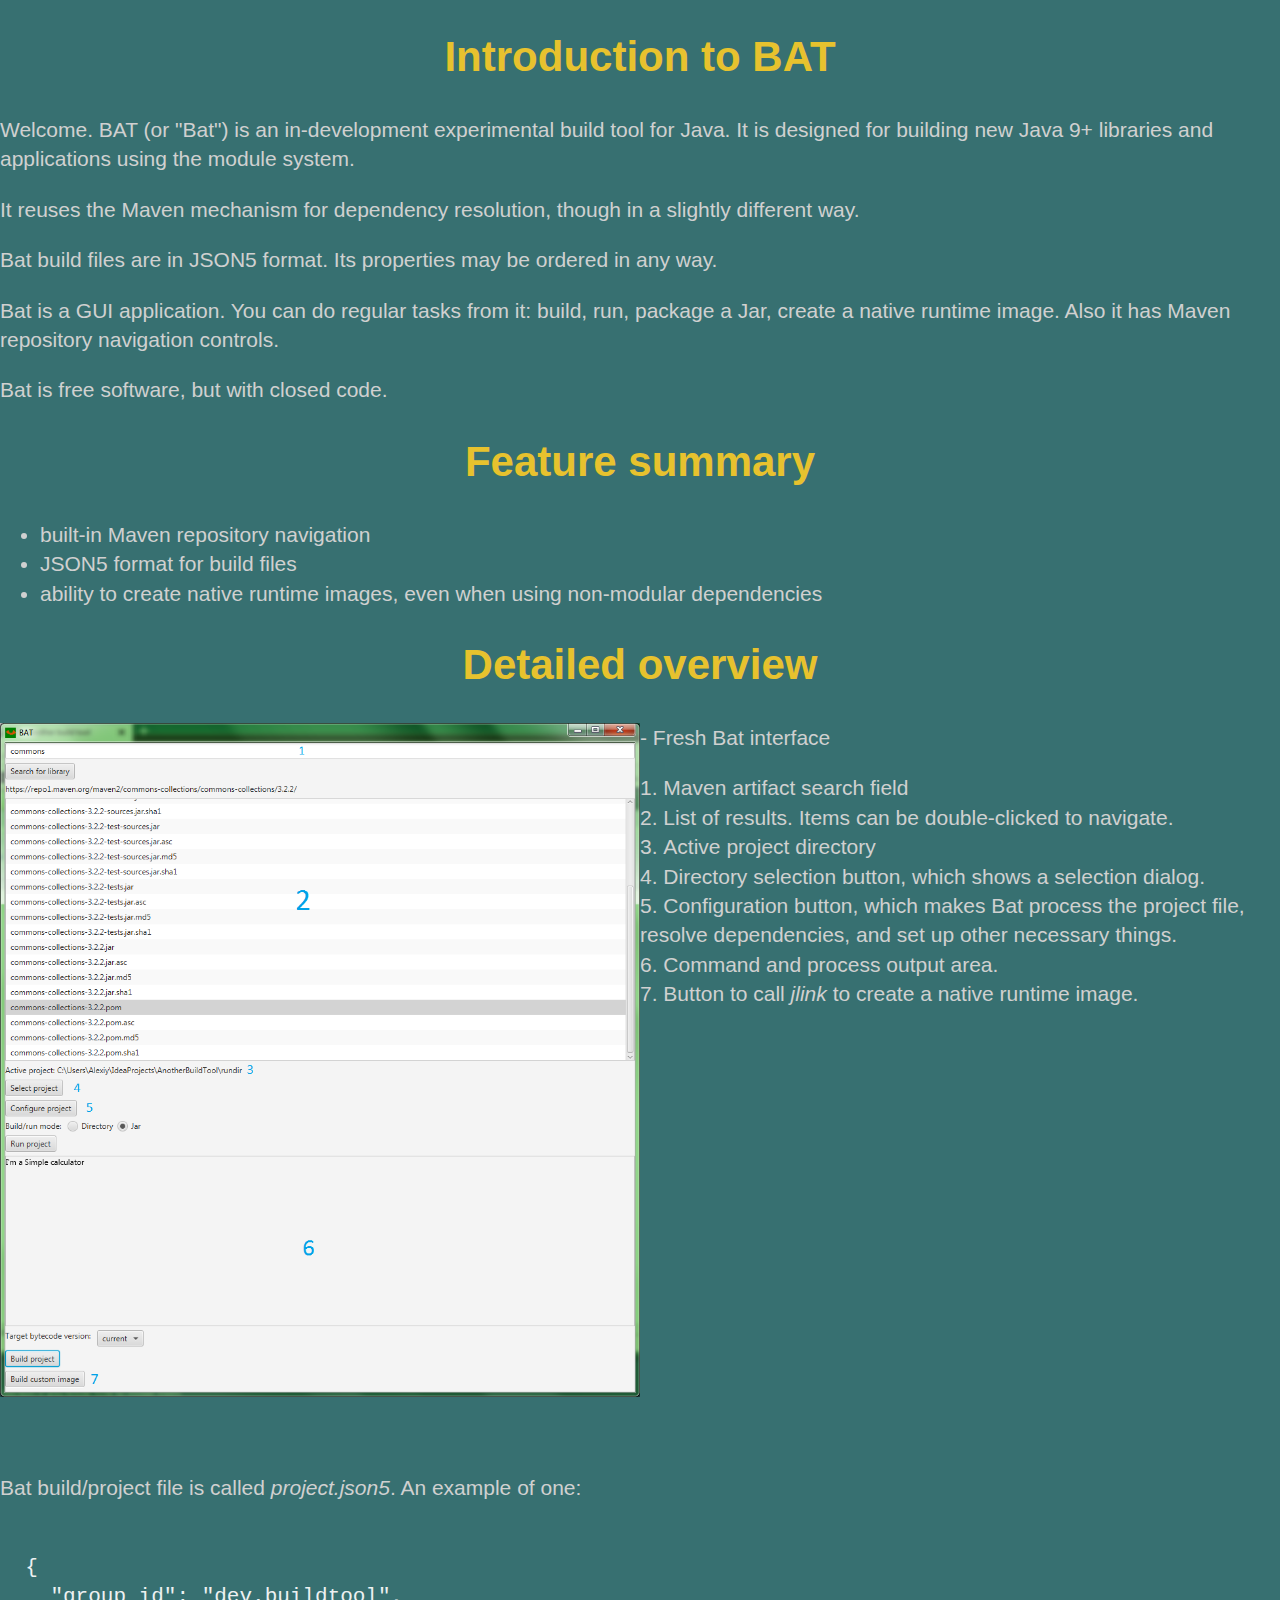
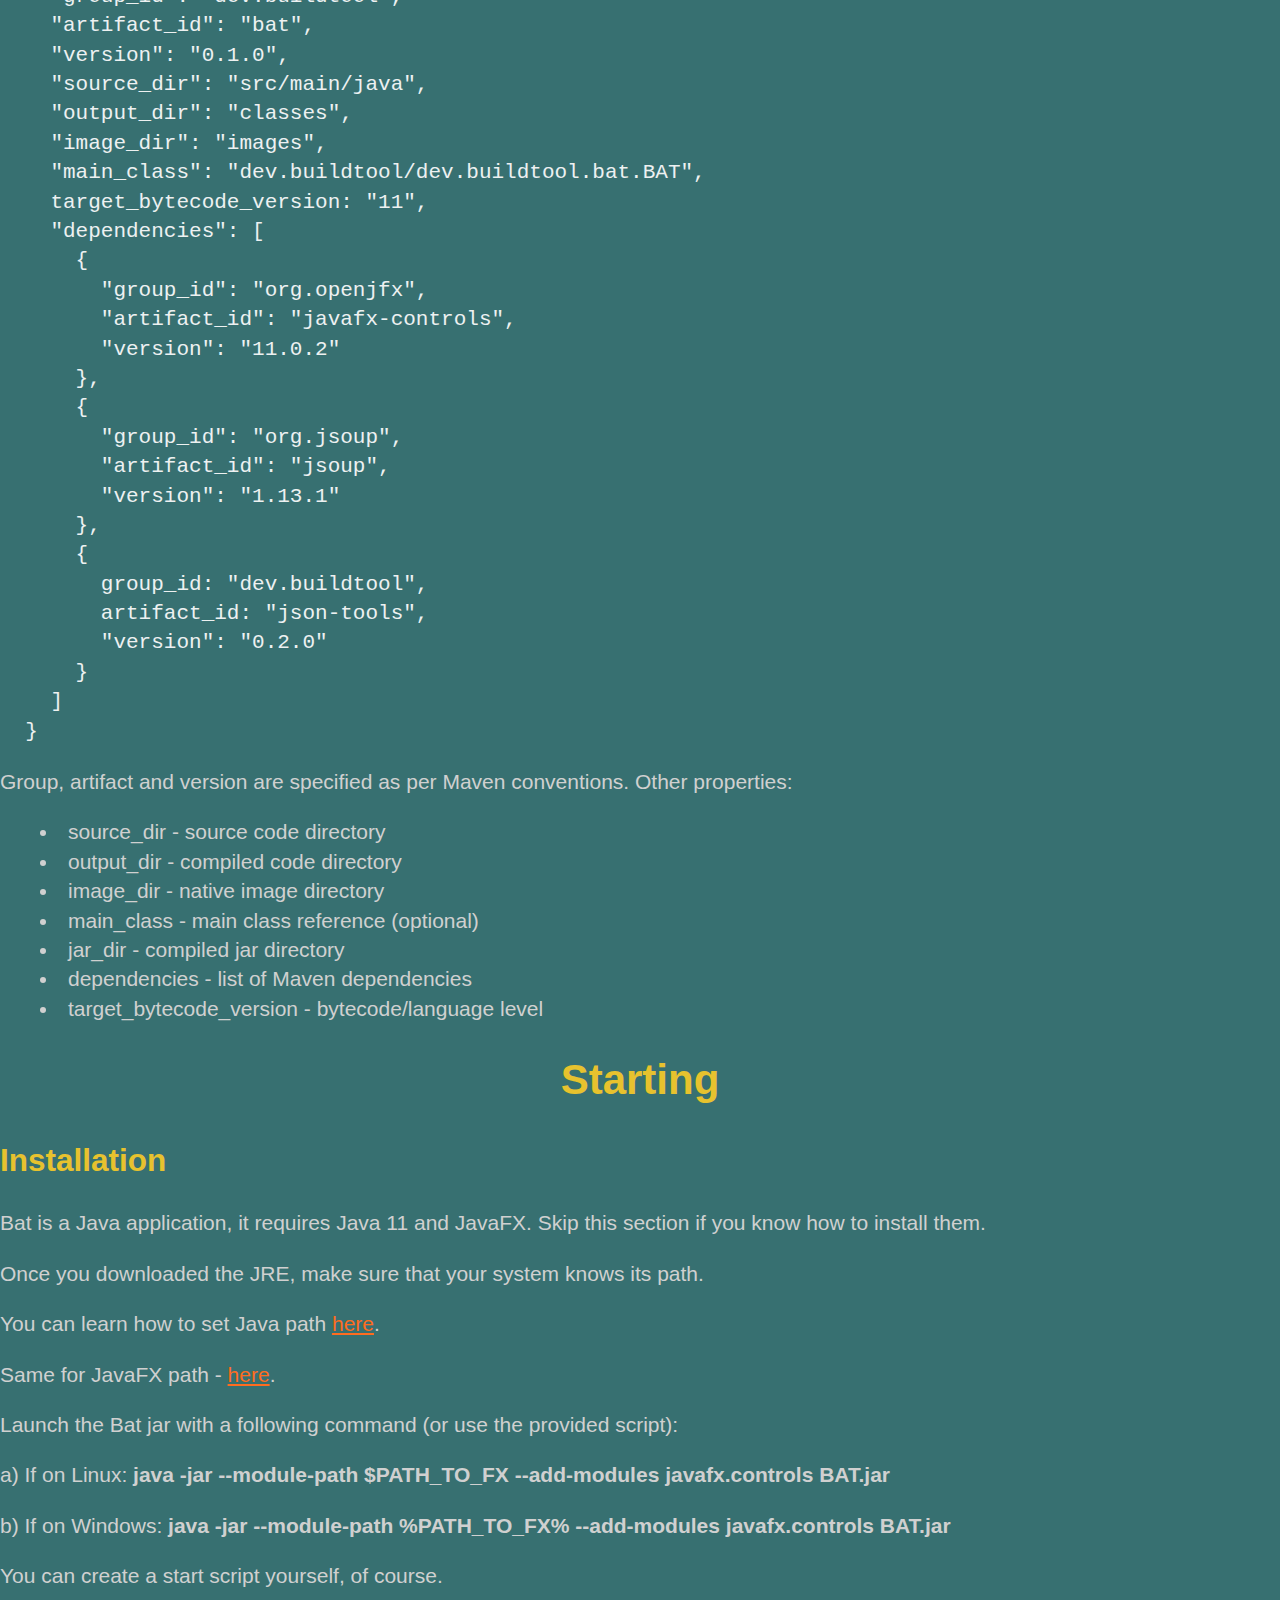
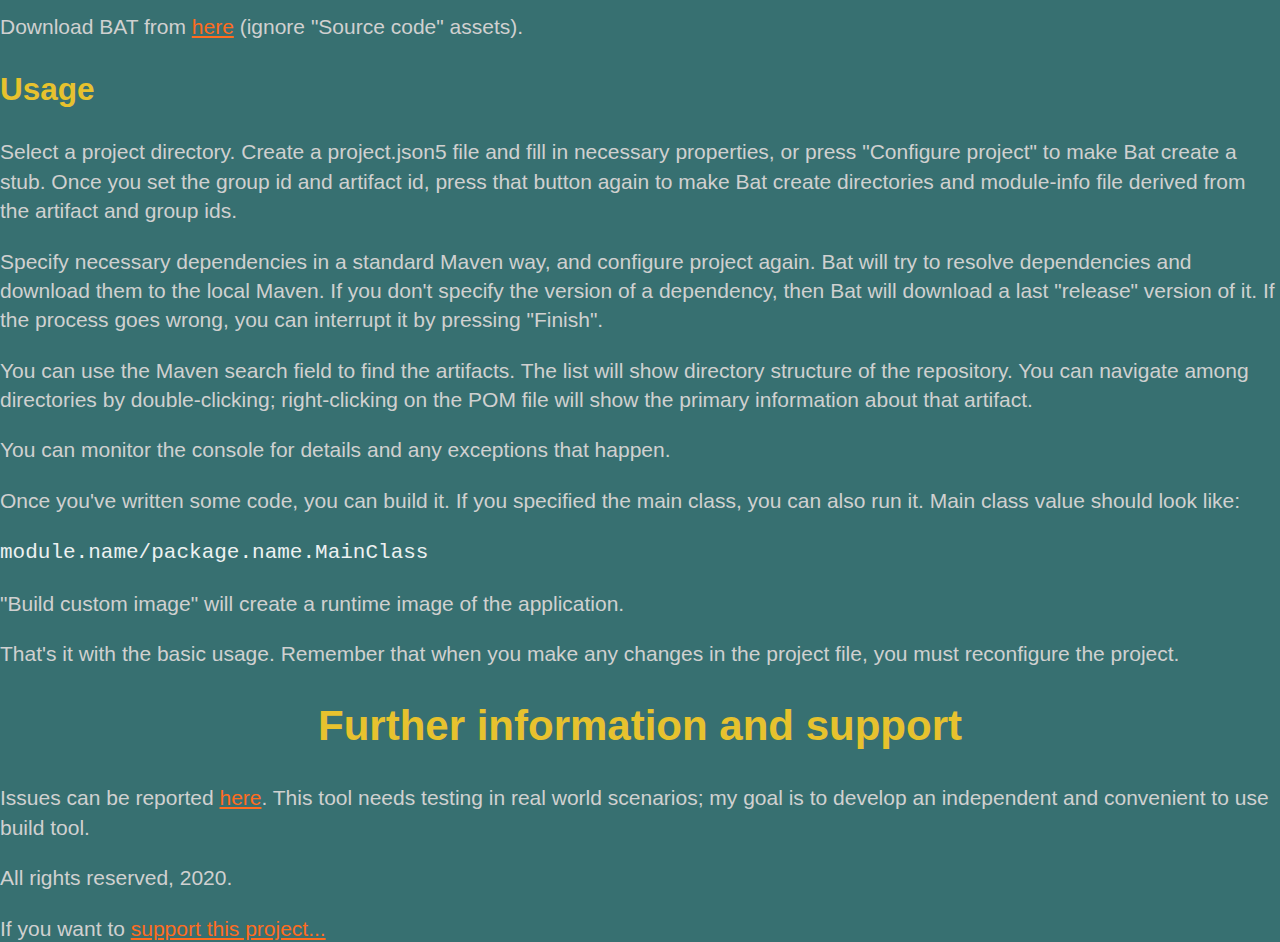
==== commit 3b9dec1a: "Features" ====
--- a/index.html
+++ b/index.html
@@ -25,6 +25,13 @@
 <p>Bat build files are in JSON5 format. Its properties may be ordered in any way.</p>
 <p>Bat is a GUI application. You can do regular tasks from it: build, run, package a Jar, create a native runtime image. Also it has Maven repository navigation controls. </p>
 <p>Bat is free software, but with closed code.</p>
+
+<h1 class="middle">Feature summary</h1>
+<ul>
+  <li>built-in Maven repository navigation</li>
+  <li>JSON5 format for build files</li>
+  <li>ability to create native runtime images, even when using non-modular dependencies</li>
+</ul>
 
 <h1 class="middle">Detailed overview</h1>
 <div>
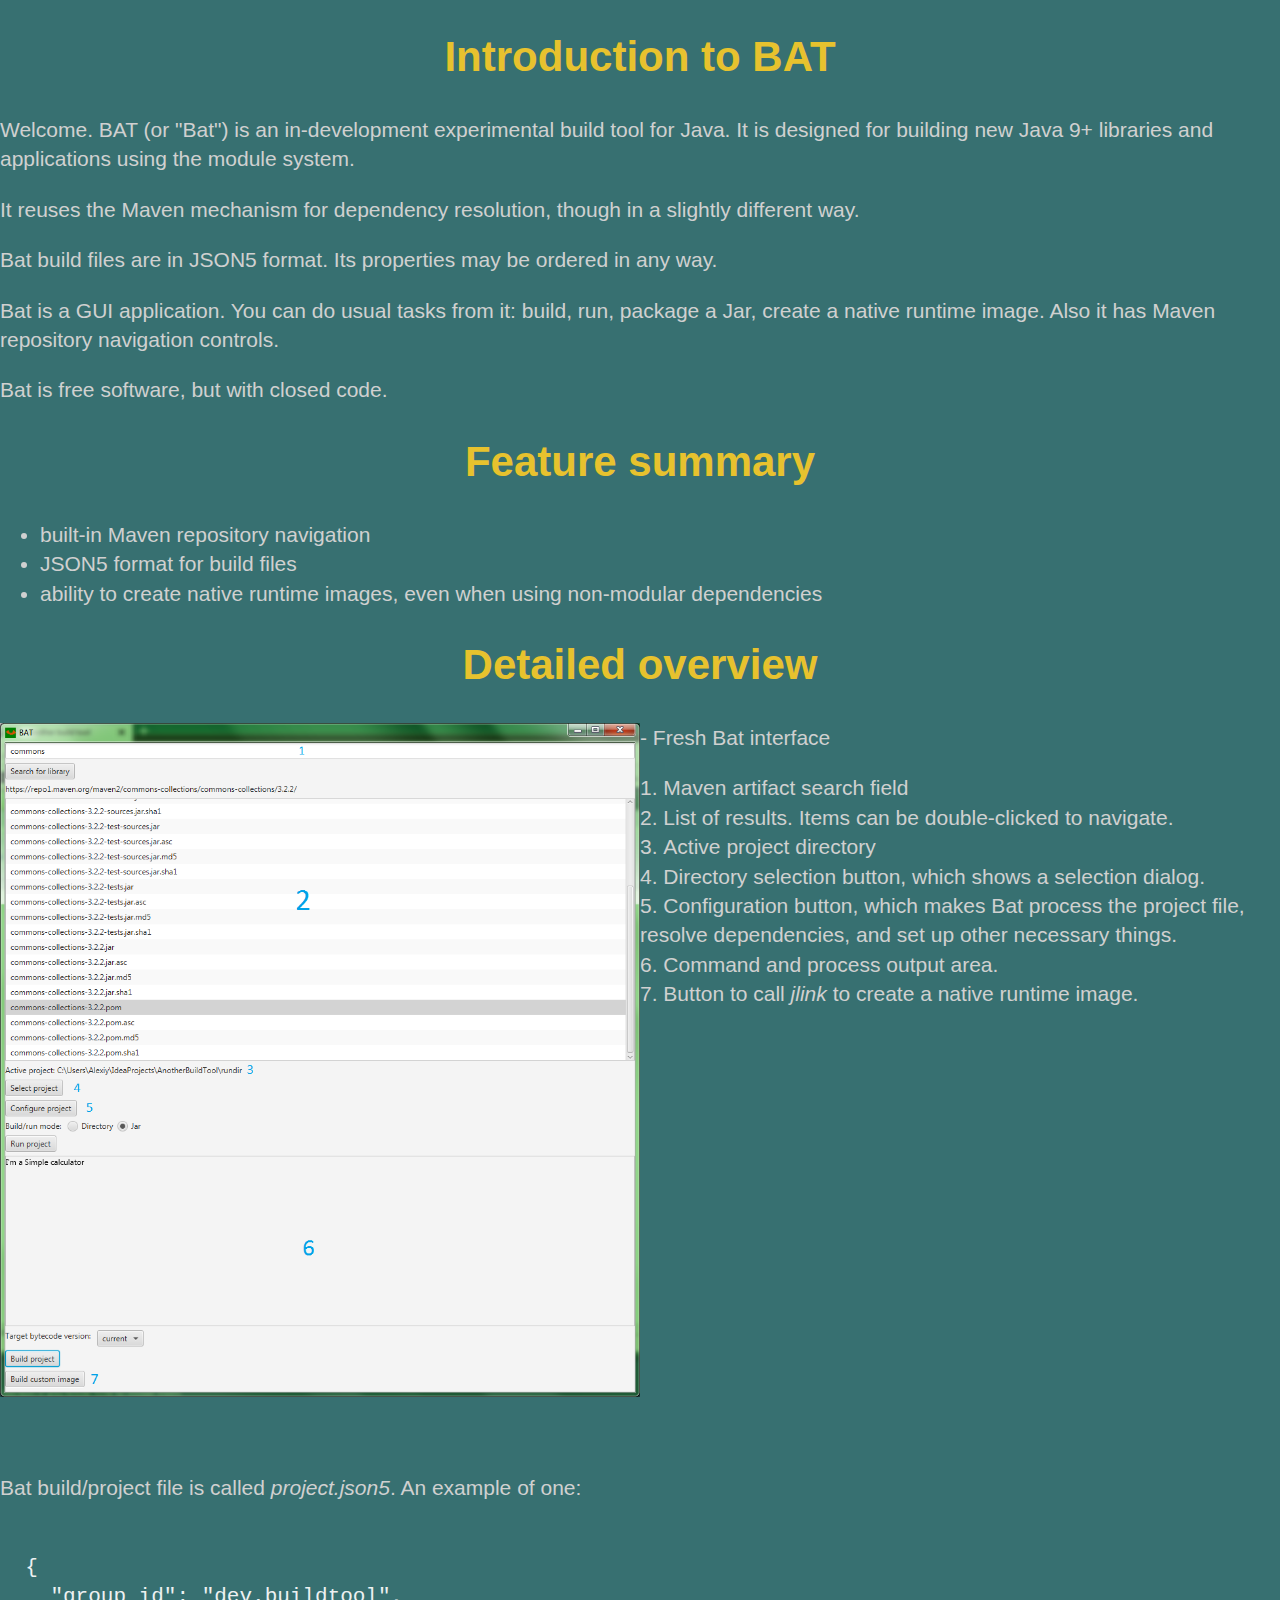
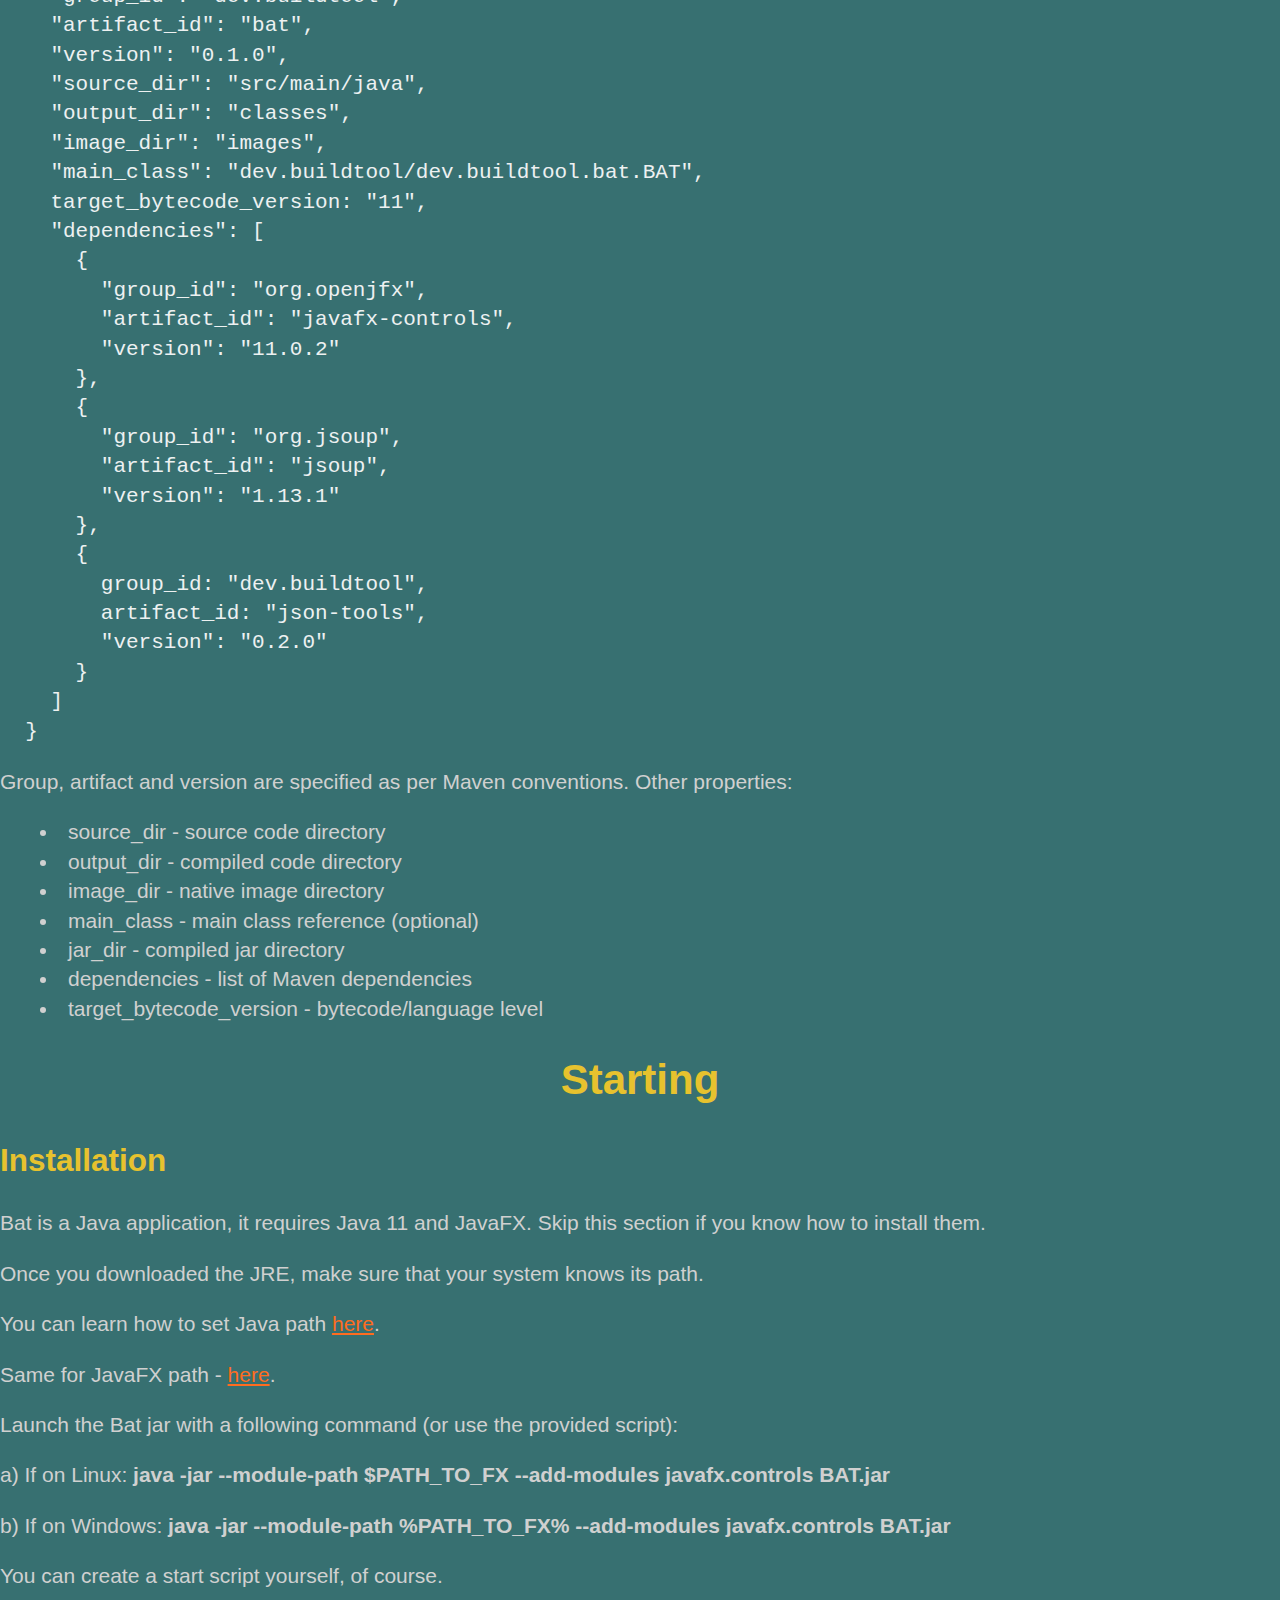
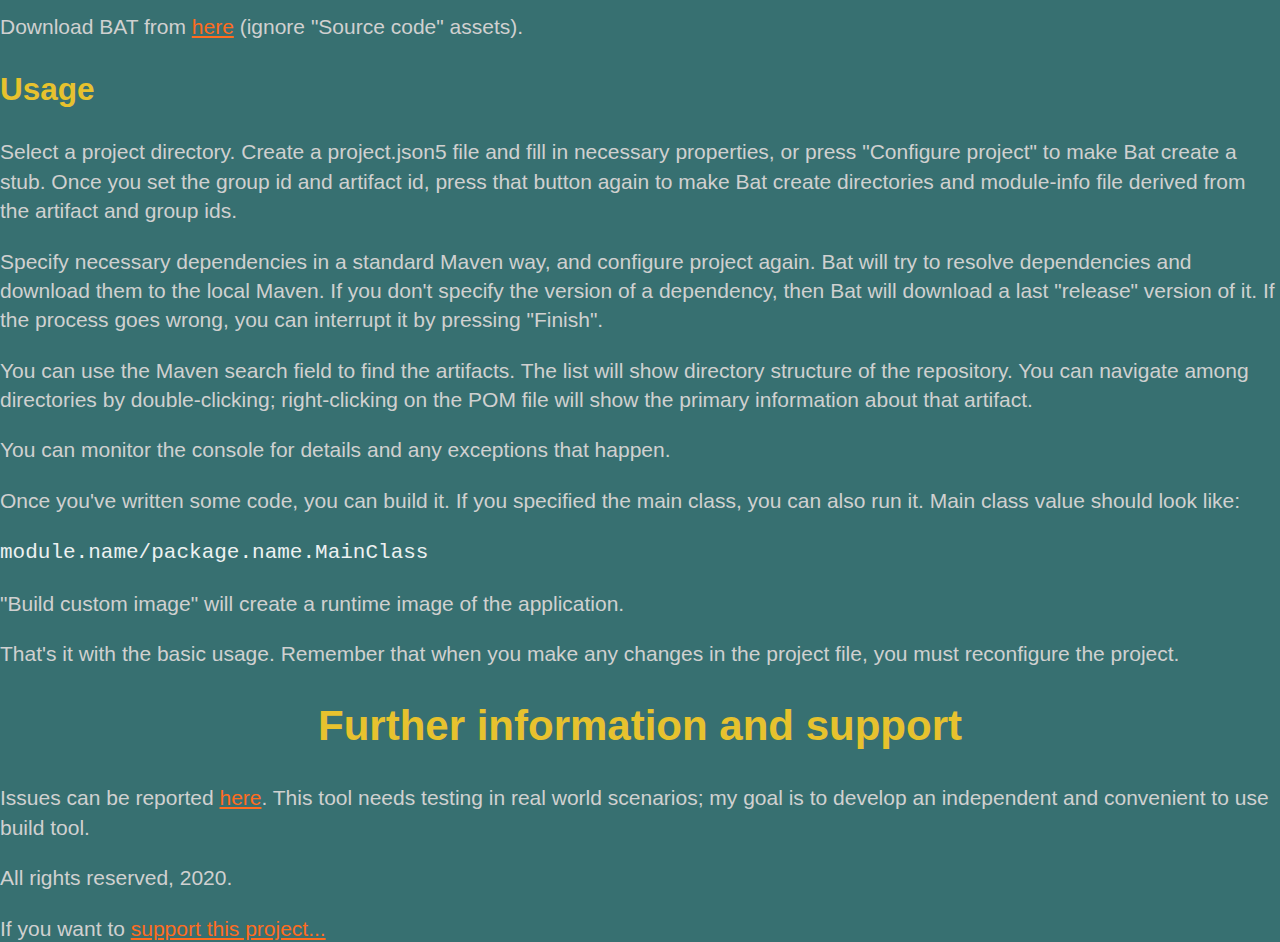
==== commit 6a626391: "Reword" ====
--- a/index.html
+++ b/index.html
@@ -23,7 +23,7 @@
 <p>Welcome. BAT (or "Bat") is an in-development experimental build tool for Java. It is designed for building new Java 9+ libraries and applications using the module system.</p>
 <P>It reuses the Maven mechanism for dependency resolution, though in a slightly different way.</P>
 <p>Bat build files are in JSON5 format. Its properties may be ordered in any way.</p>
-<p>Bat is a GUI application. You can do regular tasks from it: build, run, package a Jar, create a native runtime image. Also it has Maven repository navigation controls. </p>
+<p>Bat is a GUI application. You can do usual tasks from it: build, run, package a Jar, create a native runtime image. Also it has Maven repository navigation controls. </p>
 <p>Bat is free software, but with closed code.</p>
 
 <h1 class="middle">Feature summary</h1>
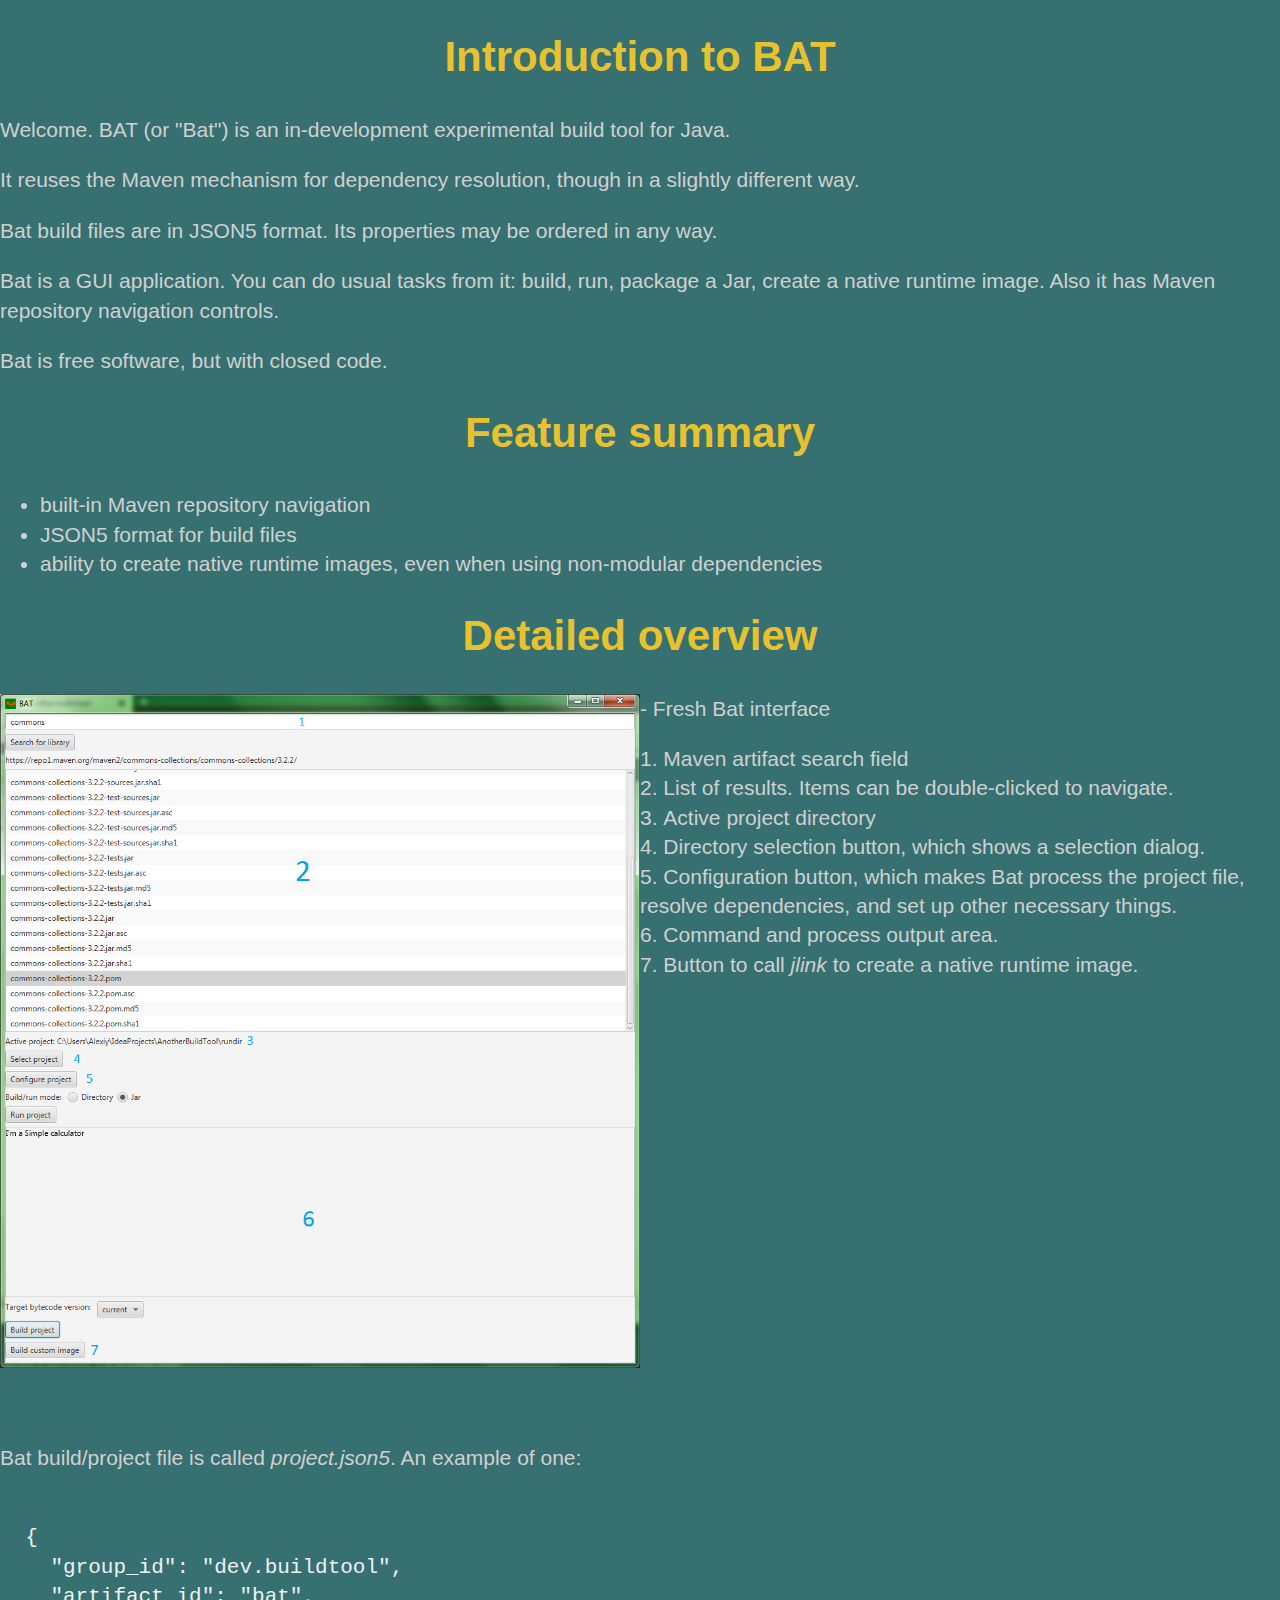
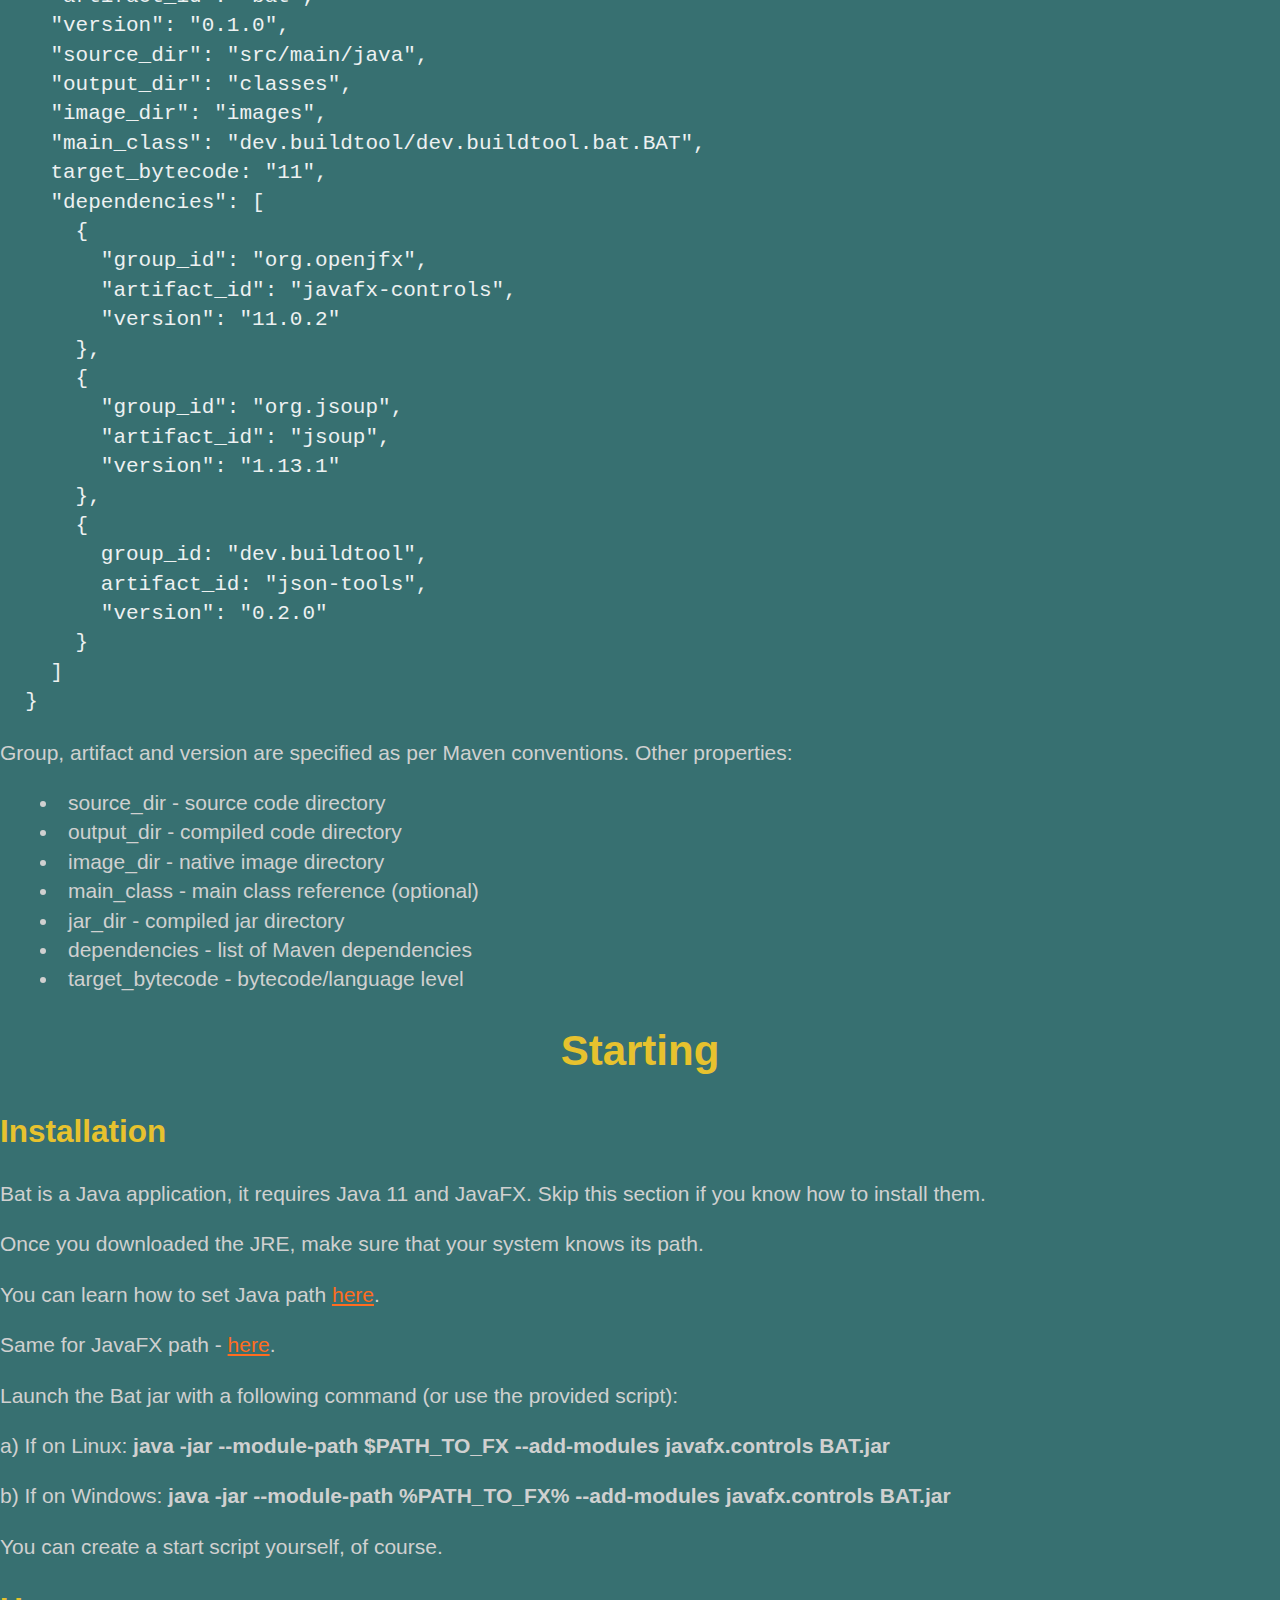
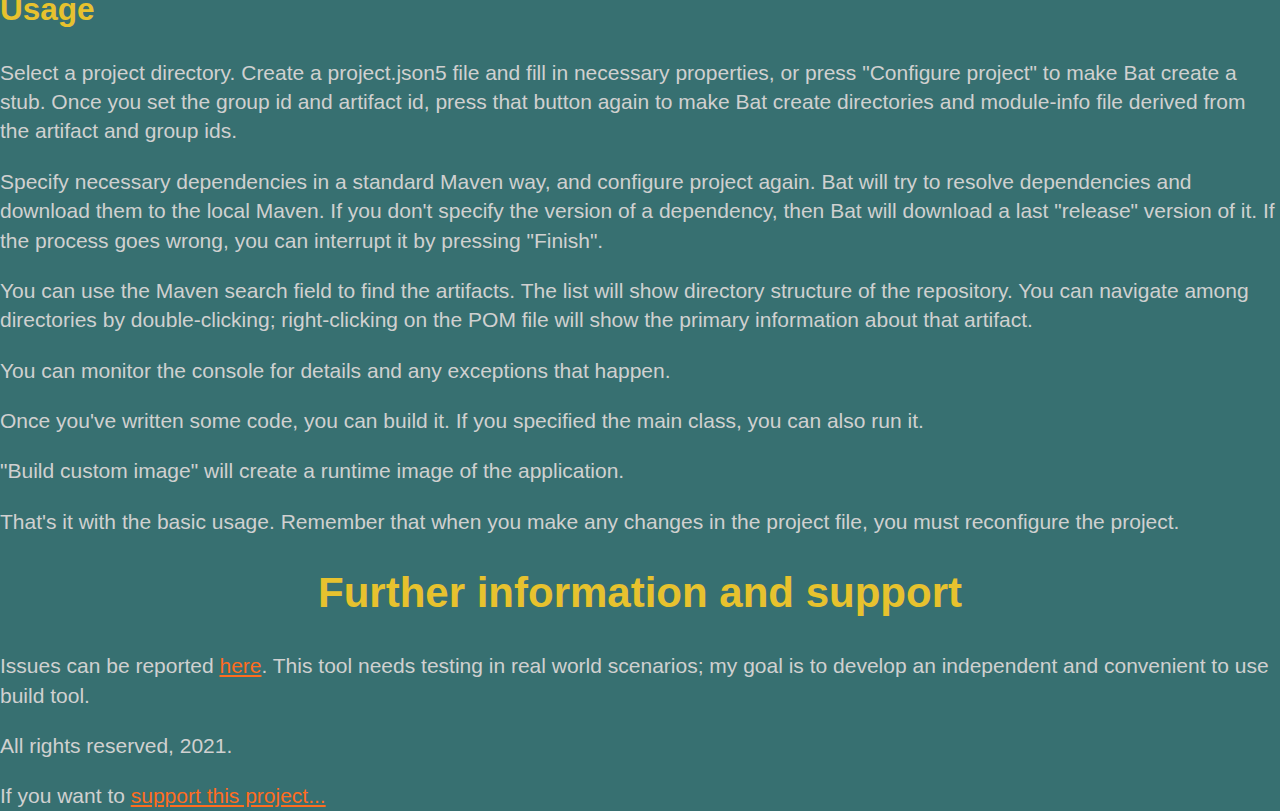
==== commit 7d2163ab: "Update info" ====
--- a/index.html
+++ b/index.html
@@ -20,7 +20,7 @@
 
 <!-- Add your site or application content here -->
 <h1 class="middle">Introduction to BAT</h1>
-<p>Welcome. BAT (or "Bat") is an in-development experimental build tool for Java. It is designed for building new Java 9+ libraries and applications using the module system.</p>
+<p>Welcome. BAT (or "Bat") is an in-development experimental build tool for Java.</p>
 <P>It reuses the Maven mechanism for dependency resolution, though in a slightly different way.</P>
 <p>Bat build files are in JSON5 format. Its properties may be ordered in any way.</p>
 <p>Bat is a GUI application. You can do usual tasks from it: build, run, package a Jar, create a native runtime image. Also it has Maven repository navigation controls. </p>
@@ -57,7 +57,7 @@
     "output_dir": "classes",
     "image_dir": "images",
     "main_class": "dev.buildtool/dev.buildtool.bat.BAT",
-    target_bytecode_version: "11",
+    target_bytecode: "11",
     "dependencies": [
       {
         "group_id": "org.openjfx",
@@ -75,7 +75,7 @@
         "version": "0.2.0"
       }
     ]
-  } 
+  }
 </code></pre>
 
 <p>Group, artifact and version are specified as per Maven conventions. Other properties:</p>
@@ -86,7 +86,7 @@
   <li>main_class - main class reference (optional)</li>
   <li>jar_dir - compiled jar directory</li>
   <li>dependencies - list of Maven dependencies</li>
-  <li>target_bytecode_version - bytecode/language level</li>
+  <li>target_bytecode - bytecode/language level</li>
 </ul>
 </div>
 
@@ -101,7 +101,6 @@
 <p>a) If on Linux: <b>java -jar --module-path $PATH_TO_FX --add-modules javafx.controls BAT.jar</b></p>
 <p>b) If on Windows: <b>java -jar --module-path %PATH_TO_FX% --add-modules javafx.controls BAT.jar</b></p>
 <p>You can create a start script yourself, of course.</p>
-<p>Download BAT from <a href="https://github.com/AlexiyOrlov/bat/releases">here</a> (ignore "Source code" assets). </p>
 
 <h2>Usage</h2>
 <p>Select a project directory. Create a project.json5 file and fill in necessary properties, or press "Configure project" to make Bat create a stub. Once you set the group id and artifact id,
@@ -111,8 +110,7 @@
 <p>You can use the Maven search field to find the artifacts. The list will show directory structure of the repository. You can navigate among directories by double-clicking;
   right-clicking on the POM file will show the primary information about that artifact.</p>
 <p>You can monitor the console for details and any exceptions that happen.</p>
-<p>Once you've written some code, you can build it. If you specified the main class, you can also run it. Main class value should look like:</p>
-<p class="scrollable"><code>module.name/package.name.MainClass</code></p>
+<p>Once you've written some code, you can build it. If you specified the main class, you can also run it.</p>
 <p>"Build custom image" will create a runtime image of the application.</p>
 <p>That's it with the basic usage. Remember that when you make any changes in the project file, you must reconfigure the project.</p>
 
@@ -120,7 +118,7 @@
 <p>Issues can be reported <a href="https://bitbucket.org/Krosenut/bat/issues">here</a>. This tool needs testing in real world scenarios; my goal is to
 develop an independent and convenient to use build tool. </p>
 
-<p>All rights reserved, 2020.</p>
+<p>All rights reserved, 2021.</p>
 
 If you want to <a href="support-the-project.html">support this project...</a>
 
